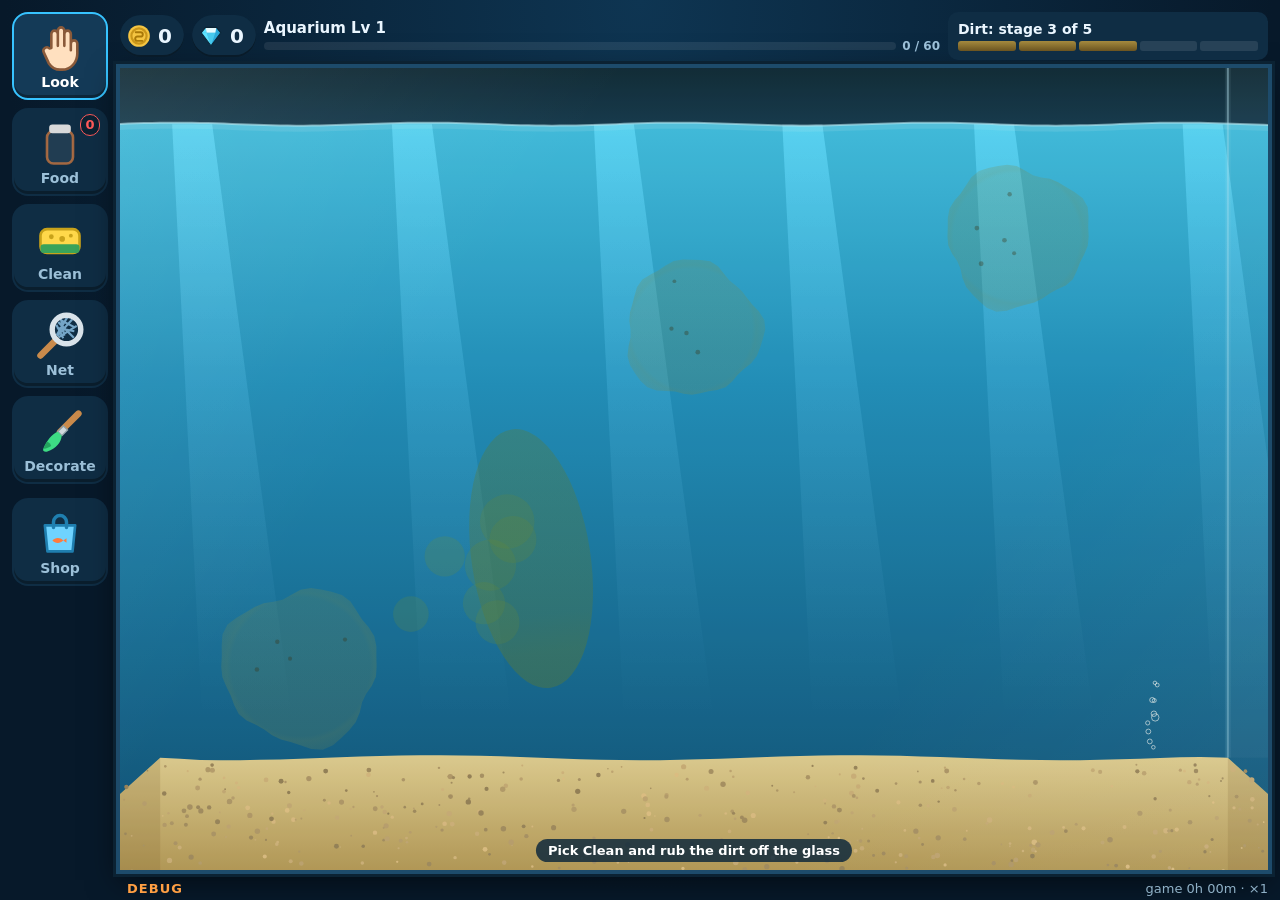
==== index.html @ bf3df087 "Job 2 (Maksims): fish info text: Hunger 'Hungry! · dies in 17h 59m' (no repeated 'Growth paused'; th" ====
<!doctype html>
<html lang="en">
<head>
  <meta charset="utf-8">
  <meta name="viewport" content="width=device-width, initial-scale=1, viewport-fit=cover, user-scalable=no">
  <meta name="theme-color" content="#07192a">
  <meta name="screen-orientation" content="landscape">
  <!-- home-screen app: relative paths so it works under the GitHub Pages subpath /Fish-Aquarium/. iOS reads these tags
       (and, from 11.3, the manifest, whose display wins over the meta tag) ONCE, when the icon is added: an icon added from a
       build without them keeps opening in Safari until it is deleted and added again. Manifest display is "standalone"
       (every iOS version understands it; fullscreen stays first in display_override for Android). Never navigate the
       page (reload / location / links): old iOS standalone apps bounce to Safari on navigation. -->
  <meta name="apple-mobile-web-app-capable" content="yes">
  <meta name="mobile-web-app-capable" content="yes">
  <meta name="apple-mobile-web-app-status-bar-style" content="black-translucent">
  <meta name="apple-mobile-web-app-title" content="Aquarium">
  <link rel="manifest" href="manifest.webmanifest">
  <link rel="icon" type="image/svg+xml" href="icons/aquarium-icon.svg">
  <link rel="icon" type="image/png" sizes="192x192" href="icons/icon-192.png">
  <link rel="apple-touch-icon" sizes="180x180" href="icons/icon-180.png">
  <title>Aquarium (prototype)</title>
  <link rel="stylesheet" href="style.css?v=202609290135">
</head>
<body>
  <svg width="0" height="0" style="position:absolute" aria-hidden="true">
    <defs>
      <symbol id="i-coin" viewBox="0 0 24 24"><circle cx="12" cy="12" r="10" fill="#f5c542"/><circle cx="12" cy="12" r="7" fill="none" stroke="#c9961a" stroke-width="2"/><path d="M9 8.5h4.5a2 2 0 0 1 0 4H10.5a2 2 0 0 0 0 4H15" fill="none" stroke="#a87808" stroke-width="1.8" stroke-linecap="round"/></symbol>
      <symbol id="i-gem" viewBox="0 0 24 24"><path d="M7 4h10l4 5-9 12L3 9z" fill="#2ba8d8"/><path d="M3 9h18L12 21z" fill="#2ba8d8"/><path d="M3 9l9 12L8 9z" fill="#5fe3ff"/><path d="M7 4l1 5H3z" fill="#5fe3ff"/><path d="M7 4h10l-1 5H8z" fill="#e6fbff"/><path d="M8 9h8l-4 12z" fill="#5fe3ff" opacity=".55"/><path d="M7 4h10l4 5-9 12L3 9z" fill="none" stroke="#0b2233" stroke-width="1" stroke-linejoin="round"/></symbol>
      <symbol id="i-food" viewBox="0 0 24 24"><rect x="6" y="6" width="12" height="15" rx="3" fill="#ff8a3d"/><rect x="7" y="3" width="10" height="4" rx="1.5" fill="#d9d9d9"/><circle cx="10" cy="12" r="1.3" fill="#fff4"/><circle cx="14" cy="15" r="1.3" fill="#fff4"/><circle cx="11" cy="17.5" r="1.1" fill="#fff4"/></symbol>
      <symbol id="i-food-empty" viewBox="0 0 24 24"><rect x="6" y="6" width="12" height="15" rx="3" fill="rgba(255,255,255,0.08)" stroke="#ff8a3d" stroke-opacity=".6" stroke-width="1.2"/><rect x="7" y="3" width="10" height="4" rx="1.5" fill="#d9d9d9"/></symbol>
      <symbol id="i-hand" viewBox="0 0 24 24"><path d="M8 12V5.5a1.5 1.5 0 0 1 3 0V11V4a1.5 1.5 0 0 1 3 0v7V5.5a1.5 1.5 0 0 1 3 0V13v-3a1.5 1.5 0 0 1 3 0v4.5c0 4-3 7.5-7 7.5h-1c-2.5 0-4-1.2-5.2-3L4.5 14a1.6 1.6 0 0 1 2.6-1.8z" fill="#ffe0bf" stroke="#8a5a3a" stroke-width="1.2" stroke-linejoin="round"/></symbol>
      <symbol id="i-sponge" viewBox="0 0 24 24"><rect x="3" y="7" width="18" height="11" rx="3" fill="#ffd84a" stroke="#c8a21a" stroke-width="1.2"/><rect x="3" y="14" width="18" height="4" rx="1.5" fill="#3aa35a"/><circle cx="8" cy="10.5" r="1.1" fill="#c8a21a"/><circle cx="13" cy="11.5" r="1.3" fill="#c8a21a"/><circle cx="17" cy="10" r="0.9" fill="#c8a21a"/></symbol>
      <symbol id="i-net" viewBox="0 0 24 24"><path d="M10.2 13.8L3 21" stroke="#c98a4b" stroke-width="3" stroke-linecap="round"/><g stroke="#9fd8ff" stroke-opacity=".7" stroke-width="1"><path d="M11.2 5.6L18.4 12.8M12.2 4.6l6.2 3.2M10.6 8.2l8 1.6M12.4 3.9l1.6 8M10.3 6.8l3.2 6.2M15.4 3.3l-4.9 8.3M17.6 4.4l-6.9 7.6M19.7 7.3l-8.4 5.3"/></g><circle cx="15" cy="9" r="6.6" fill="none" stroke="#d9e3ea" stroke-width="2.5"/></symbol>
      <symbol id="i-brush" viewBox="0 0 24 24"><path d="M20.5 3.5L12 12" stroke="#c98a4b" stroke-width="3" stroke-linecap="round"/><path d="M13.6 9.2l1.9 1.9-2.6 2.6-1.9-1.9z" fill="#cfd8dc" stroke="#8fa0a8" stroke-width=".6"/><path d="M11 11.9l1.8 1.8c-.3 3.2-2.6 5.8-6.6 7.3-1.2.4-2.4-.2-1.9-1.3 1.6-3.5 3.9-6.9 6.7-7.8z" fill="#3ddc84"/><path d="M4.3 19.7c.4-1.1 1-2.2 1.6-3.2 1 .2 1.8 1 2 2-1.1.7-2.3 1.3-3.6 1.2z" fill="#23a35f"/></symbol>
      <symbol id="i-shop" viewBox="0 0 24 24"><path d="M5 8h14l-1.2 12H6.2z" fill="#6fd3ff" stroke="#1f7fb0" stroke-width="1.2" stroke-linejoin="round"/><path d="M9 9V6.5a3 3 0 0 1 6 0V9" fill="none" stroke="#1f7fb0" stroke-width="1.6" stroke-linecap="round"/><path d="M8.5 15c1.2-1.4 3.5-1.6 5 0l1.5-1v2l-1.5-1c-1.5 1.6-3.8 1.4-5 0z" fill="#ff7a3d"/></symbol>
      <clipPath id="food-clip" clipPathUnits="userSpaceOnUse"><rect id="food-clip-rect" x="0" y="6" width="24" height="15"/></clipPath>
    </defs>
  </svg>

  <div id="app">
    <nav id="tools" aria-label="Tools">
      <button class="tool" data-tool="hand" aria-pressed="true"><svg><use href="#i-hand"/></svg><span>Look</span></button>
      <button class="tool" data-tool="food"><span class="ico">
          <svg id="food-icon" viewBox="0 0 24 24"><g id="food-partial"><use href="#i-food-empty"/><g clip-path="url(#food-clip)"><use href="#i-food"/></g></g><use id="food-empty" href="#i-food-empty" hidden/></svg>
          <b id="food-badge" class="badge">0</b></span><span>Food</span></button>
      <button class="tool" data-tool="sponge"><svg><use href="#i-sponge"/></svg><span>Clean</span></button>
      <button class="tool" data-tool="net"><svg><use href="#i-net"/></svg><span>Net</span></button>
      <button class="tool" data-tool="brush"><svg><use href="#i-brush"/></svg><span>Decorate</span></button>
      <button class="tool action" id="btn-shop"><svg><use href="#i-shop"/></svg><span>Shop</span></button>
    </nav>

    <header id="hud">
      <div class="res" id="res-gold" title="Gold"><svg><use href="#i-coin"/></svg><span id="gold">0</span></div>
      <div class="res" id="res-gem" title="Diamonds"><svg><use href="#i-gem"/></svg><span id="gems">0</span></div>
      <div id="tanklvl" title="Aquarium level: feeding, level-ups, selling and cleaning earn XP">
        <div id="tank-label">Aquarium Lv 1</div>
        <div class="xprow"><div class="bar"><div id="tank-xpbar"></div></div><span id="tank-xp">0 / 60</span></div>
      </div>
      <div id="dirt-win" title="Dirt">
        <div class="l1"><span id="dirt-label">Dirt: clean</span></div>
        <div id="dirt-bar" aria-label="Dirt stage"><i></i><i></i><i></i><i></i><i></i></div>
      </div>
    </header>

    <main id="tank-wrap">
      <canvas id="tank" aria-label="Aquarium tank"></canvas>
      <div id="toasts"></div>
      <div id="hint"></div>
      <button id="deco-done" class="btn primary" hidden>Done</button>

      <section id="panel" class="side" hidden>
        <button class="close" data-close="panel" aria-label="Close">&times;</button>
        <div class="panel-head">
          <canvas id="panel-portrait" width="200" height="120"></canvas>
          <div>
            <div class="p-name" id="p-name"></div>
            <div class="p-latin" id="p-latin"></div>
            <div class="p-chips"><span class="chip" id="p-rarity"></span><span class="chip" id="p-level"></span></div>
          </div>
        </div>
        <div class="p-row alive"><span class="k">Growth</span><span class="v" id="p-growth"></span></div>
        <div class="bar alive"><div id="p-growbar"></div></div>
        <div class="p-row alive"><span class="k">Hunger</span><span class="v" id="p-hunger"></span></div>
        <div class="p-row alive"><span class="k">Food</span><span class="v" id="p-meal"></span></div>
        <div class="meal alive" id="p-mealbar"></div>
        <div class="p-row"><span class="k">Value</span><span class="v worth" id="p-worth"><span id="p-worth-n"></span><svg class="coin" role="img" aria-label="gold"><use href="#i-coin"/></svg></span></div>
        <div class="p-row deadonly"><span class="k">Status</span><span class="v danger" id="p-dead">Dead</span></div>
        <p class="note deadonly">Use the Net to remove it.</p>
      </section>

      <section id="shop" hidden>
        <div class="shop-head">
          <h2>Shop</h2>
          <div class="tabs" role="tablist">
            <button class="tab" data-tab="fish" aria-selected="true">Fish</button>
            <button class="tab" data-tab="food" aria-selected="false">Food</button>
            <button class="tab" data-tab="decor" aria-selected="false">Decorations</button>
          </div>
          <button class="close" data-close="shop" aria-label="Close">&times;</button>
        </div>
        <div id="shop-scroll">
          <div id="shop-list" class="grid" data-tab="fish"></div>
          <div id="shop-food" class="grid" data-tab="food" hidden></div>
          <div id="shop-decor" class="grid" data-tab="decor" hidden></div>
          <p class="note" id="shop-note"></p>
        </div>
        <button id="shop-close" class="pill">Close</button>
      </section>

      <section id="deco-menu" hidden>
        <div class="dm-head"><span id="dm-title">Leaf</span><button class="close" id="dm-close" aria-label="Close">&times;</button></div>
        <div class="dm-row">
          <div class="dm-group"><div class="dm-cap">Move</div>
            <div class="dpad">
              <button class="rb" data-move="up" style="grid-area:1/2" aria-label="Move up"><svg viewBox="0 0 24 24"><path d="M6 15l6-6 6 6"/></svg></button>
              <button class="rb" data-move="left" style="grid-area:2/1" aria-label="Move left"><svg viewBox="0 0 24 24"><path d="M15 6l-6 6 6 6"/></svg></button>
              <button class="rb" data-move="right" style="grid-area:2/3" aria-label="Move right"><svg viewBox="0 0 24 24"><path d="M9 6l6 6-6 6"/></svg></button>
              <button class="rb" data-move="down" style="grid-area:3/2" aria-label="Move down"><svg viewBox="0 0 24 24"><path d="M6 9l6 6 6-6"/></svg></button>
            </div>
          </div>
          <div class="dm-group"><div class="dm-cap">Size</div>
            <div class="sizes">
              <button class="rb" data-size="taller" aria-label="Taller"><svg viewBox="0 0 24 24"><path d="M12 3v18M8 7l4-4 4 4M8 17l4 4 4-4"/></svg></button>
              <button class="rb" data-size="shorter" aria-label="Shorter"><svg viewBox="0 0 24 24"><path d="M12 2v7M12 15v7M8 5l4 4 4-4M8 19l4-4 4 4"/></svg></button>
              <button class="rb" data-size="wider" aria-label="Wider"><svg viewBox="0 0 24 24"><path d="M3 12h18M7 8l-4 4 4 4M17 8l4 4-4 4"/></svg></button>
              <button class="rb" data-size="narrower" aria-label="Narrower"><svg viewBox="0 0 24 24"><path d="M2 12h7M15 12h7M5 8l4 4-4 4M19 8l-4 4 4 4"/></svg></button>
            </div>
            <div class="dm-scale" id="dm-scale">H 1.0x  W 1.0x</div>
          </div>
        </div>
        <input type="range" id="dm-color" min="0" max="100" step="1" value="50" aria-label="Colour">
        <button class="btn danger" id="dm-sell">Sell · refund 0 gold</button>
      </section>

      <div id="tankover" class="modal" hidden>
        <div class="modal-box">
          <p><strong>Your tank is empty</strong></p>
          <p>No fish left and not enough gold for a baby. Start a fresh tank.</p>
          <p class="reset-line" id="newtank-reset"></p>
          <div class="modal-actions">
            <button class="btn primary" id="btn-newtank">Start new tank</button>
          </div>
        </div>
      </div>
      <div id="away" class="modal" hidden>
        <div class="modal-box">
          <p><strong>While you were away</strong> <span id="away-time"></span></p>
          <ul id="away-list"></ul>
          <div class="modal-actions"><button class="btn primary" id="away-ok">OK</button></div>
        </div>
      </div>
    <div id="dbg-pass" class="modal" hidden>
      <div class="modal-box confirm-box" role="dialog" aria-labelledby="dbg-pass-title">
        <p id="dbg-pass-title">Developer password</p>
        <input id="dbg-pass-input" type="password" inputmode="numeric" autocomplete="off" maxlength="12" placeholder="Password" />
        <p id="dbg-pass-err" class="dbg-pass-err" hidden>Wrong password</p>
        <div class="modal-actions">
          <button class="btn" id="dbg-pass-no">Cancel</button>
          <button class="btn primary" id="dbg-pass-yes">Unlock</button>
        </div>
      </div>
    </div>
      <div id="confirm" class="modal" hidden>
        <div class="modal-box confirm-box">
          <canvas id="confirm-portrait" width="240" height="120"></canvas>
          <p id="confirm-text"></p>
          <div class="modal-actions">
            <button class="btn" id="confirm-no">Cancel</button>
            <button class="btn danger" id="confirm-yes">Release</button>
          </div>
        </div>
      </div>
    </main>

    <footer id="debug">
      <button type="button" id="dbg-toggle" class="dbg-title" aria-pressed="false" title="Show or hide debug controls">DEBUG</button>
      <span id="dbg-panel">
        <span id="speed-btns"></span>
        <button id="dbg-gold" class="dbg">+100g</button>
        <button id="dbg-xp" class="dbg">+50 XP</button>
        <button id="dbg-reset" class="dbg warn">Reset save</button>
      </span>
      <span id="dbg-clock"></span>
    </footer>
  </div>

  <!-- AD v4 1: held upright, a rotate screen covers everything; the game clock keeps running underneath -->
  <div id="rotate" hidden>
    <svg id="rotate-icon" viewBox="0 0 100 100" aria-hidden="true">
      <g class="phone"><rect x="30" y="14" width="40" height="72" rx="6" fill="none" stroke="#eaf6ff" stroke-width="4"/><circle cx="50" cy="78" r="2.6" fill="#eaf6ff"/></g>
      <path class="arrow" d="M62 6 A 30 30 0 0 1 90 32" fill="none" stroke="#37c3ff" stroke-width="4" stroke-linecap="round"/>
      <path class="arrow" d="M69 1 L61 6 L67 13" fill="none" stroke="#37c3ff" stroke-width="4" stroke-linecap="round" stroke-linejoin="round"/>
    </svg>
    <div id="rotate-text">Turn your device sideways</div>
  </div>

  <script src="config.js?v=202609290135"></script>
  <script src="js/fishdata.js?v=202609290135"></script>
  <script src="js/fishart.js?v=202609290135"></script>
  <script src="decor/decor-v1-data.js?v=202609290135"></script>
  <script src="js/game.js?v=202609290135"></script>
  <script src="js/main.js?v=202609290135"></script>
</body>
</html>
---- style.css ----
[hidden] { display: none !important; }
:root {
  --bg: #07192a; --panel: #0f2d44; --panel2: #143a57; --ink: #eaf6ff; --muted: #9cc0d8;
  --gold: #f5c542; --accent: #37c3ff; --danger: #ff5a5a; --ok: #3ddc84;
  /* AD LANDSCAPE_LAYOUT_V4 1-3: compact = viewport height < 600 (844x390), large = height >= 600 (1180x820) */
  --pad: 8px; --col: 68px; --colgap: 8px; --topbar: 36px; --gap: 6px; --dbg: 20px;
  --btn-h: 54px; --btn-r: 12px; --btn-gap: 4px; --icon: 36px; --lbl: 11px;
  --pill-h: 32px; --pill-fs: 16px; --pill-ico: 20px;
  --dirt-w: 240px; --dirt-h: 36px; --dirt-fs: 11px; --dirt-bar: 8px;
  --side-w: 300px; --menu-w: 296px; --menu-h: 284px;
  /* decoration edit menu (AD LANDSCAPE_LAYOUT_V4 7, 2026-09-28 Maksims: size buttons were too close). CSS px, never scaled with the tank.
     --rb = drawn circle, --rb-hit = touch target, --size-gap = gap between Size targets, --dpad-gap = gap between Move targets,
     --group-gap = gap between the Move and Size groups */
  --rb: 38px; --rb-hit: 44px; --size-gap: 12px; --dpad-gap: 6px; --group-gap: 20px;
}
@media (min-height: 600px) {
  :root {
    --pad: 12px; --col: 96px; --colgap: 12px; --topbar: 48px; --gap: 8px; --dbg: 22px;
    --btn-h: 88px; --btn-r: 16px; --btn-gap: 8px; --icon: 52px; --lbl: 14px;
    --pill-h: 42px; --pill-fs: 20px; --pill-ico: 26px;
    --dirt-w: 320px; --dirt-h: 48px; --dirt-fs: 14px; --dirt-bar: 10px;
    --side-w: 380px; --menu-w: 392px; --menu-h: 368px;
    --rb: 48px; --rb-hit: 52px; --size-gap: 16px; --dpad-gap: 8px; --group-gap: 24px;
  }
}
* { box-sizing: border-box; }
html, body { margin: 0; height: 100%; overflow: hidden; background: radial-gradient(ellipse at top, #0e3552, var(--bg) 70%); color: var(--ink);
  font-family: "Nunito", "Baloo 2", system-ui, -apple-system, "Segoe UI", Roboto, sans-serif; overscroll-behavior: none; }
button { font: inherit; color: inherit; }

/* ---- screen frame: tool column left (full height), top bar, tank, debug row under the tank; nothing scrolls */
/* Fluid (Maksims 2026-09-27 20:10): #app is exactly the visible viewport height (100dvh, 100vh fallback, then the JS
   --app-h = visualViewport / innerHeight, updated on resize / orientationchange / visualViewport resize). The debug row is
   anchored to the very bottom: bottom padding max(4px, safe-area inset) only, and the tank row (1fr) takes all the rest. */
#app { position: fixed; left: 0; top: 0; right: 0; height: 100vh; height: 100dvh; height: var(--app-h, 100dvh); display: grid; user-select: none; -webkit-user-select: none;
  padding: calc(var(--pad) + env(safe-area-inset-top, 0px)) calc(var(--pad) + env(safe-area-inset-right, 0px)) env(safe-area-inset-bottom, 0px) calc(var(--pad) + env(safe-area-inset-left, 0px)); /* Job F: debug row on the bottom edge */
  grid-template-columns: var(--col) minmax(0, 1fr); grid-template-rows: var(--topbar) minmax(0, 1fr) var(--dbg);
  column-gap: var(--colgap); row-gap: var(--gap); }
body.nodebug #app { grid-template-rows: var(--topbar) minmax(0, 1fr) 0; }
#tools { grid-column: 1; grid-row: 1 / 4; }
#hud { grid-column: 2; grid-row: 1; }
#tank-wrap { grid-column: 2; grid-row: 2; }
#debug { grid-column: 2; grid-row: 3; }

/* ---- tool column */
#tools { display: flex; flex-direction: column; gap: var(--btn-gap); min-height: 0; }
.tool { flex: 0 1 var(--btn-h); height: var(--btn-h); min-height: 40px; /* shrinks only on very short viewports */ width: 100%; background: var(--panel); border: 2px solid transparent; border-radius: var(--btn-r); padding: 0;
  display: flex; flex-direction: column; align-items: center; justify-content: center; gap: 1px; cursor: pointer; font-size: var(--lbl); font-weight: 800;
  color: var(--muted); box-shadow: inset 0 -3px 0 #0005; touch-action: manipulation; line-height: 1.1; }
.tool > svg, .tool .ico { width: var(--icon); height: var(--icon); flex: none; }
.tool .ico { position: relative; display: block; }
.tool .ico svg { width: 100%; height: 100%; display: block; }
.tool[aria-pressed="true"] { border-color: var(--accent); color: #fff; background: var(--panel2); }
.tool:active { transform: translateY(1px); }
#btn-shop { margin-top: 6px; }
#btn-shop[aria-pressed="true"] { border-color: var(--accent); color: #fff; background: var(--panel2); }
/* food count badge: top-right of the icon, overlapping it by 6px */
.badge { position: absolute; top: -4px; right: -14px; height: 18px; min-width: 20px; padding: 0 4px; border-radius: 999px;
  background: #0b2233; border: 1.5px solid #ff8a3d; color: #fff; font: 900 11px/15px "Nunito", system-ui, sans-serif; text-align: center;
  font-variant-numeric: tabular-nums; font-style: normal; white-space: nowrap; } /* right edge fixed: a min-width badge overlaps the icon by 6px, wider numbers grow over the icon */
.badge.zero { border-color: var(--danger); color: var(--danger); }
@media (min-height: 600px) { .badge { height: 22px; font-size: 13px; line-height: 19px; } }

/* ---- top bar */
#hud { position: relative; z-index: 20; display: flex; align-items: center; gap: 8px; min-width: 0; }
.res { flex: none; display: flex; align-items: center; gap: 6px; height: var(--pill-h); background: var(--panel); border-radius: 999px; padding: 0 12px 0 6px;
  font-weight: 800; font-size: var(--pill-fs); font-variant-numeric: tabular-nums; box-shadow: inset 0 -2px 0 #0006; transition: transform .15s; }
.res svg { width: var(--pill-ico); height: var(--pill-ico); }
.res.bump { transform: scale(1.15); }
#tanklvl { flex: 1 1 auto; min-width: 160px; display: flex; flex-direction: column; justify-content: center; gap: 2px; }
#tank-label { font-size: 12px; font-weight: 800; white-space: nowrap; }
.xprow { display: flex; align-items: center; gap: 6px; }
.xprow .bar { flex: 1; height: 6px; margin: 0; }
#tank-xpbar { height: 100%; width: 0; background: var(--accent); transition: width .3s; }
#tank-xp { font-size: 10px; font-weight: 700; color: var(--muted); white-space: nowrap; font-variant-numeric: tabular-nums; }
@media (min-height: 600px) { #tank-label { font-size: 15px; } .xprow .bar { height: 8px; } #tank-xp { font-size: 12px; } }
#dirt-win { flex: none; margin-left: auto; width: var(--dirt-w); height: var(--dirt-h); background: var(--panel); border-radius: 10px; padding: 3px 10px 0;
  display: flex; flex-direction: column; justify-content: center; gap: 3px; box-shadow: inset 0 0 0 2px transparent; }
#dirt-win .l1 { display: flex; justify-content: space-between; gap: 6px; font-size: var(--dirt-fs); font-weight: 800; white-space: nowrap; line-height: 1.15; }
#dirt-bar { display: grid; grid-template-columns: repeat(5, 1fr); gap: 3px; margin-bottom: 3px; }
#dirt-bar i { height: var(--dirt-bar); border-radius: 3px; background: #ffffff1a; transition: background .3s; }
#dirt-bar i.on { background: linear-gradient(#b9a95a, #7a6d2e); }
#dirt-bar[data-stage="3"] i.on, #dirt-bar[data-stage="4"] i.on { background: linear-gradient(#a58a3e, #6b5420); }
#dirt-bar[data-stage="5"] i.on { background: linear-gradient(#8a6a3a, #4d3515); }
/* blocked feed (AD v4 6): --panel to #c43c3c and back twice (0.25 s each way), 2px #ff8a8a border during the flash, no shake */
#dirt-win.flash { animation: dirtFlash 1s linear; }
@keyframes dirtFlash {
  0% { background: var(--panel); box-shadow: inset 0 0 0 2px #ff8a8a; } 25% { background: #c43c3c; } 50% { background: var(--panel); }
  75% { background: #c43c3c; } 99.9% { background: var(--panel); box-shadow: inset 0 0 0 2px #ff8a8a; } 100% { box-shadow: inset 0 0 0 2px transparent; } }

/* ---- tank */
#tank-wrap { position: relative; min-height: 0; border-radius: 0; overflow: hidden; box-shadow: 0 0 0 3px #1d4b6b, 0 0 0 5px #0b2233, 0 8px 24px #0009; }
@media (min-height: 600px) { #tank-wrap { border-radius: 0; box-shadow: 0 0 0 4px #1d4b6b, 0 0 0 7px #0b2233, 0 10px 30px #0009; } }
#tank { position: absolute; inset: 0; border-radius: 0; /* square tank corners (Maksims 19:57) */ width: 100%; height: 100%; display: block; touch-action: none; }
#tank-wrap[data-tool="food"] #tank { cursor: crosshair; }
#tank-wrap[data-tool="sponge"] #tank, #tank-wrap[data-tool="net"] #tank { cursor: none; } /* the net is drawn at the pointer */
/* toasts start just under the dead-fish band (top set in px by main.js from the water surface) */
#toasts { position: absolute; top: 20%; left: 50%; transform: translateX(-50%); display: flex; flex-direction: column; align-items: center; gap: 6px; pointer-events: none; z-index: 12; width: 70%; }
.toast { background: #06182acc; border: 1px solid #ffffff22; padding: 6px 14px; border-radius: 999px; font-weight: 700; font-size: 14px; backdrop-filter: blur(4px); animation: tin .25s ease-out; text-align: center; }
.toast.bad { background: #5a1420dd; border-color: #ff8a8a55; }
.toast.good { background: #0f4a2bdd; border-color: #6fffb055; }
.toast.out { opacity: 0; transition: opacity .4s; }
.toast.merge { animation: tmerge .25s ease-out; }
@keyframes tmerge { 0% { transform: scale(1); } 45% { transform: scale(1.08); } 100% { transform: scale(1); } }
@keyframes tin { from { transform: translateY(-8px); opacity: 0; } }
#hint { position: absolute; bottom: 8px; left: 50%; transform: translateX(-50%); max-width: 70%; width: max-content; padding: 4px 12px; border-radius: 999px; background: #06223acc; text-align: center; font-size: 13px; font-weight: 600; color: #fff; pointer-events: none; z-index: 4; }
#hint:empty { display: none; }

/* ---- fish info: side panel on the right of the tank */
.side { position: absolute; top: 8px; right: 8px; bottom: 8px; width: var(--side-w); background: linear-gradient(var(--panel2), var(--panel)); border: 1px solid #ffffff1f;
  border-radius: 14px; padding: 12px 14px; z-index: 10; box-shadow: 0 10px 30px #000a; overflow-y: auto; animation: sidein .2s ease-out; }
@keyframes sidein { from { transform: translateX(20px); opacity: 0; } }
.close { position: absolute; top: 4px; right: 6px; background: none; border: 0; font-size: 26px; line-height: 1; color: var(--muted); cursor: pointer; padding: 4px 8px; }
.panel-head { display: flex; gap: 10px; align-items: center; margin-bottom: 6px; padding-right: 20px; }
#panel-portrait { width: 100px; height: 60px; background: radial-gradient(#1f5f86, #0e3552); border-radius: 10px; flex: none; }
.p-name { font-size: 18px; font-weight: 900; }
.p-latin { font-size: 11px; color: var(--muted); font-style: italic; }
.p-chips { margin-top: 4px; display: flex; gap: 6px; flex-wrap: wrap; }
.chip { font-size: 11px; font-weight: 800; background: #ffffff18; border-radius: 999px; padding: 2px 8px; }
.p-row { display: flex; justify-content: space-between; gap: 8px; padding: 4px 0; font-size: 13px; border-bottom: 1px dashed #ffffff14; }
.p-row .k { color: var(--muted); flex: none; }
.p-row .v { font-weight: 800; text-align: right; }
/* fish info Value: 'Worth 30' + the HUD gold coin (same #i-coin symbol), centred on the text line */
.p-row .v.worth { display: inline-flex; align-items: center; gap: 4px; }
.p-row .v.worth .coin { width: 1.15em; height: 1.15em; flex: none; }
#panel .deadonly { display: none; }
#panel.dead .deadonly { display: flex; }
#panel.dead p.deadonly { display: block; }
#panel.dead .alive { display: none; }
.meal { display: flex; gap: 3px; margin: 4px 0 6px; }
.meal i { flex: 1; height: 10px; border-radius: 3px; background: rgba(255,255,255,.2); }
.meal i.on { background: var(--ok); }
.meal:empty { display: none; }
@media (min-height: 600px) { .p-row { font-size: 15px; } .p-name { font-size: 22px; } #panel-portrait { width: 140px; height: 84px; } }
.v.danger, .danger { color: var(--danger); }
.v.ok { color: var(--ok); }
.v.warn { color: #ffb347; }
.bar { height: 8px; background: #ffffff14; border-radius: 99px; overflow: hidden; margin: 2px 0 4px; }
#p-growbar { height: 100%; width: 0; background: linear-gradient(90deg, #37c3ff, #3ddc84); transition: width .2s; }
#p-growbar.paused { background: repeating-linear-gradient(45deg, #ff8a5a, #ff8a5a 6px, #c9503a 6px, #c9503a 12px); }

/* ---- buttons */
.btn { background: linear-gradient(#3fb6ff, #1e86d0); border: 0; border-radius: 12px; padding: 8px 14px; font-weight: 800; cursor: pointer; box-shadow: inset 0 -3px 0 #0004; }
.btn:disabled { background: #3a4d5c; color: #9fb3c2; cursor: not-allowed; box-shadow: none; }
.btn.primary { background: linear-gradient(#3fb6ff, #1e86d0); color: #fff; }
.btn.danger { background: linear-gradient(#ff7b6b, #d94a3a); color: #fff; }
.btn.sell { background: linear-gradient(#ffd45a, #e0a520); color: #3a2600; }

/* ---- shop: centred panel over the tank */
#shop { position: absolute; top: 8px; bottom: 8px; left: 50%; transform: translateX(-50%); width: min(680px, calc(100% - 32px)); z-index: 11;
  background: linear-gradient(var(--panel2), var(--panel)); border: 1px solid #ffffff1f; border-radius: 16px; box-shadow: 0 10px 30px #000a;
  display: flex; flex-direction: column; overflow: hidden; animation: shopin .2s ease-out; }
@keyframes shopin { from { opacity: 0; } }
.shop-head { position: relative; display: flex; align-items: center; gap: 10px; padding: 8px 44px 6px 14px; flex: none; }
.shop-head h2 { margin: 0; font-size: 18px; }
.shop-head .close { top: 50%; transform: translateY(-50%); }
.tabs { display: flex; gap: 4px; }
.tab { background: #ffffff10; border: 1px solid #ffffff1a; border-radius: 999px; padding: 3px 12px; font-size: 13px; font-weight: 800; color: var(--muted); cursor: pointer; }
.tab[aria-selected="true"] { background: var(--accent); color: #06243a; border-color: var(--accent); }
#shop-scroll { flex: 1; min-height: 0; overflow-y: auto; padding: 2px 12px 52px; }
.grid { display: grid; grid-template-columns: repeat(4, minmax(0, 1fr)); gap: 8px; }
@media (min-height: 600px) { .grid { grid-template-columns: repeat(5, minmax(0, 1fr)); } #shop-food.grid { grid-template-columns: repeat(3, minmax(0, 1fr)); } #shop-decor.grid { grid-template-columns: repeat(4, minmax(0, 1fr)); } #shop-scroll { padding-bottom: 60px; } .shop-head h2 { font-size: 22px; } .tab { font-size: 15px; padding: 5px 16px; } }
.card { background: #ffffff0d; border: 1px solid #ffffff14; border-radius: 12px; padding: 6px; display: flex; flex-direction: column; gap: 3px; min-width: 0; }
.card canvas { width: 100%; aspect-ratio: 5 / 2; height: auto; background: radial-gradient(#1f5f86, #0e3552); border-radius: 8px; }
/* decoration portraits (Art Director): 2:1 so wide art (Sunken Ship) fills the card width and tall art still fits (contain, main.js drawDecorThumb) */
#shop-decor .card canvas { aspect-ratio: 2 / 1; }
.card .n { font-weight: 900; font-size: 13px; }
.card { position: relative; }
/* rarity tag (AD LANDSCAPE_LAYOUT_V4 7, 2026-09-28): Uncommon / Rare only, never Common (no tag, no frame, no text anywhere).
   Small pill, no border: 9px/800 uppercase, 14px tall, padding 0 5px, radius 7px (Large 10px / 16px / 0 6px). Colours NEW_FISH_V6 2.
   On shop cards it overlays the card's top-left corner, 4px in. One set of variables for the Art Director. */
:root { --tag-fs: 9px; --tag-h: 14px; --tag-px: 5px; --tag-r: 7px; --tag-inset: 4px; }
@media (min-height: 600px) { :root { --tag-fs: 10px; --tag-h: 16px; --tag-px: 6px; --tag-r: 8px; } }
.rar { display: inline-flex; align-items: center; box-sizing: border-box; height: var(--tag-h); padding: 0 var(--tag-px); border: 0; border-radius: var(--tag-r);
  font-size: var(--tag-fs); line-height: 1; font-weight: 800; letter-spacing: .04em; text-transform: uppercase; white-space: nowrap; vertical-align: middle; }
.card .rar { position: absolute; top: var(--tag-inset); left: var(--tag-inset); z-index: 1; }
.rar-uncommon { background: #1f7a45; color: #e6fff0; }
.rar-rare { background: #6a34a3; color: #f5ecff; }
.card.rare { border: 2px solid #b884ff; } /* V6 4: rare shop cards */
.card .l { font-size: 10px; color: var(--muted); font-style: italic; margin-top: -3px; white-space: nowrap; overflow: hidden; text-overflow: ellipsis; }
.card .s { font-size: 10px; color: var(--muted); }
.card .btn { margin-top: auto; padding: 5px 6px; display: flex; align-items: center; justify-content: center; gap: 4px; font-size: 12px; }
.card .btn svg { width: 14px; height: 14px; flex: none; }
.card .btn.poor .price { color: #ff8a8a; }
.card.locked { opacity: .55; filter: grayscale(.8); }
.card.locked .btn:disabled { background: #2d3b47; color: #c9d6e0; }
/* v6.7: food packs use 3 wider columns on Large so '500 food · 125 gold' and 'Unlocks at Aquarium Lv 9' stay on one line */
.card.locked .btn .lbl { font-size: 10px; line-height: 1.15; white-space: nowrap; overflow: hidden; text-overflow: ellipsis; max-width: 100%; }
@media (min-height: 600px) { .card .n { font-size: 15px; } .card .s { font-size: 12px; } .card .btn { font-size: 14px; padding: 7px 8px; } }
.note { font-size: 11px; color: var(--muted); margin: 8px 0 0; }
/* close pill fixed at the bottom middle of the shop, 8px up */
.pill { position: absolute; left: 50%; bottom: 8px; transform: translateX(-50%); width: 120px; height: 36px; border-radius: 999px; background: #0b2233;
  border: 1px solid rgba(255,255,255,.2); box-shadow: 0 4px 12px rgba(0,0,0,.4); font-size: 14px; font-weight: 800; color: var(--ink); cursor: pointer; z-index: 2; }
@media (min-height: 600px) { .pill { width: 160px; height: 44px; } }

/* ---- modals / confirms */
.modal { position: absolute; inset: 0; background: #0009; display: flex; align-items: center; justify-content: center; z-index: 30; }
.modal-box { background: var(--panel2); border-radius: 16px; padding: 14px 16px; width: min(320px, 88%); max-height: calc(100% - 16px); overflow-y: auto; box-shadow: 0 10px 40px #000; }
@media (min-height: 600px) { .modal-box { width: min(400px, 88%); } }
.modal-box p { margin: 0 0 12px; font-weight: 700; }
.modal-box p.reset-line { font-size: 13px; font-weight: 600; color: #ffd6a0; }
.modal-actions { display: flex; gap: 8px; justify-content: flex-end; }
.confirm-box .modal-actions { justify-content: space-between; }
.confirm-box .modal-actions .btn { flex: 1; }
#confirm-portrait { display: block; width: 120px; height: 60px; margin: 0 auto 10px; background: radial-gradient(#1f5f86, #0e3552); border-radius: 10px; }
#confirm-text { text-align: center; }
#away-list { margin: -4px 0 12px; padding-left: 18px; font-size: 14px; line-height: 1.5; }

/* ---- decoration edit mode */
#deco-done { position: absolute; top: 8px; right: 8px; width: 72px; height: 32px; padding: 0; z-index: 9; background: var(--accent); color: #06243a; border-radius: 10px; }
#deco-done.left { right: auto; left: 8px; }
@media (min-height: 600px) { #deco-done { width: 96px; height: 40px; font-size: 17px; } }
/* the menu always fits inside the tank: on a very short tank it keeps its full-size buttons and scrolls instead of shrinking */
#deco-menu { position: absolute; top: 8px; width: var(--menu-w); height: var(--menu-h); max-width: calc(100% - 16px); max-height: calc(100% - 16px); overflow: hidden auto;
  z-index: 9; background: rgba(20,58,87,.95); border-radius: 14px; padding: 12px; box-shadow: 0 8px 24px #0009; display: flex; flex-direction: column; gap: 8px; }
#deco-menu > * { flex: none; }
#deco-menu.dock-left { left: 8px; } #deco-menu.dock-right { right: 8px; }
.dm-head { position: relative; font-size: 14px; font-weight: 900; line-height: 18px; padding-right: 36px; }
/* close x: a full touch target in the menu's top-right corner (inside the 12px padding + header, clear of the Size group) */
.dm-head .close { top: -12px; right: -12px; width: 44px; height: 44px; padding: 0; font-size: 22px; display: flex; align-items: center; justify-content: center; }
.dm-row { display: flex; justify-content: center; align-items: flex-start; gap: var(--group-gap); }
.dm-group { display: flex; flex-direction: column; align-items: center; gap: 2px; }
.dm-cap { font-size: 10px; font-weight: 800; color: var(--muted); text-transform: uppercase; letter-spacing: .06em; line-height: 12px; }
.dpad { display: grid; grid-template-columns: repeat(3, var(--rb-hit)); grid-template-rows: repeat(3, var(--rb-hit)); gap: var(--dpad-gap); }
.sizes { display: grid; grid-template-columns: repeat(2, var(--rb-hit)); grid-template-rows: repeat(2, var(--rb-hit)); gap: var(--size-gap); }
/* every round button: the element IS the touch target (--rb-hit square); the drawn circle (--rb) sits centred inside it */
.rb { position: relative; width: var(--rb-hit); height: var(--rb-hit); border-radius: 0; background: none; border: 0; padding: 0; margin: 0; cursor: pointer;
  display: flex; align-items: center; justify-content: center; touch-action: none; -webkit-tap-highlight-color: transparent; }
.rb::before { content: ''; position: absolute; left: 50%; top: 50%; width: var(--rb); height: var(--rb); transform: translate(-50%, -50%); box-sizing: border-box;
  border-radius: 50%; background: var(--panel); border: 1.5px solid rgba(255,255,255,.25); pointer-events: none; }
.rb svg { position: relative; width: calc(var(--rb) * 0.6); height: calc(var(--rb) * 0.6); fill: none; stroke: var(--ink); stroke-width: 2.5; stroke-linecap: round; stroke-linejoin: round; pointer-events: none; }
.rb:active::before, .rb.pressed::before { background: var(--accent); }
.rb.capped { opacity: .4; pointer-events: none; }
.dm-scale { font-size: 10px; color: var(--muted); white-space: pre; font-variant-numeric: tabular-nums; margin-top: 2px; }
#dm-color { -webkit-appearance: none; appearance: none; width: 100%; height: 22px; margin: 0; background: transparent; cursor: pointer; }
#dm-color::-webkit-slider-runnable-track { height: 12px; border-radius: 6px; background: var(--track, #888); }
#dm-color::-moz-range-track { height: 12px; border-radius: 6px; background: var(--track, #888); }
#dm-color::-webkit-slider-thumb { -webkit-appearance: none; width: 22px; height: 22px; margin-top: -5px; border-radius: 50%; background: var(--thumb, #fff); border: 2px solid #fff; box-shadow: 0 1px 4px #0008; }
#dm-color::-moz-range-thumb { width: 18px; height: 18px; border-radius: 50%; background: var(--thumb, #fff); border: 2px solid #fff; }
#dm-sell { width: 100%; height: 32px; padding: 0; margin-top: auto; }
@media (min-height: 600px) {
  .dm-head { font-size: 17px; line-height: 22px; } #dm-color { height: 28px; }
  #dm-color::-webkit-slider-runnable-track { height: 16px; border-radius: 8px; }
  #dm-color::-webkit-slider-thumb { width: 28px; height: 28px; margin-top: -6px; }
  #dm-sell { height: 40px; font-size: 16px; } .dm-cap, .dm-scale { font-size: 12px; }
}

/* ---- debug row: under the tank only, one line, clock right-aligned.
 * DEBUG is a toggle: the speed / +100g / +50 XP / Reset buttons stay hidden until unlocked with the developer password. */
#debug { position: relative; display: flex; align-items: flex-end; gap: 4px; font-size: 11px; color: #8fb0c6; white-space: nowrap; overflow: hidden; min-width: 0; }
/* Job F: if the open options do not fit the bottom strip (narrow screens) they open upward over the tank, wrapped, never clipped */
#debug.up { overflow: visible; }
#debug.up #dbg-panel { position: absolute; left: 0; bottom: calc(100% + 4px); max-width: 100%; box-sizing: border-box; flex-wrap: wrap; row-gap: 4px; padding: 4px; border-radius: 8px; background: #081d2ce8; box-shadow: 0 2px 10px #0008; z-index: 40; }
#dbg-toggle.dbg-title { font-weight: 900; letter-spacing: .08em; color: #ff9f43; background: transparent; border: 1px solid transparent; border-radius: 6px; padding: 2px 6px; cursor: pointer; font-size: inherit; line-height: 1.2; font-family: inherit; }
#dbg-toggle.dbg-title:hover, #dbg-toggle.dbg-title[aria-pressed="true"] { border-color: #ff9f4355; background: #ff9f4318; }
#dbg-panel { display: none; align-items: center; gap: inherit; }
#debug.open #dbg-panel { display: flex; }
#speed-btns { display: flex; gap: 4px; }
.dbg { background: #0f2d44; border: 1px solid #ffffff22; border-radius: 6px; padding: 2px 5px; white-space: nowrap; cursor: pointer; font-size: inherit; font-weight: 800; color: #cfe6f5; line-height: 1.2; }
.dbg.on { background: #ff9f43; color: #2a1600; border-color: #ff9f43; }
.dbg.warn { color: #ff9a9a; }
#dbg-clock { margin-left: auto; text-align: right; font-variant-numeric: tabular-nums; line-height: 1.2; padding-bottom: 3px; }
#dbg-pass .modal-box { width: min(280px, 88%); }
#dbg-pass-input { display: block; width: 100%; box-sizing: border-box; margin: 0 0 10px; padding: 10px 12px; border-radius: 10px; border: 1.5px solid #ffffff33; background: var(--panel); color: var(--ink); font: inherit; font-weight: 700; letter-spacing: .12em; }
#dbg-pass-input:focus { outline: none; border-color: var(--accent); }
.dbg-pass-err { color: #ff9a9a; font-size: 13px; font-weight: 700; text-align: center; margin: -4px 0 10px !important; }
@media (min-height: 600px) { #debug { font-size: 13px; gap: 6px; } #dbg-pass .modal-box { width: min(340px, 88%); } }
body.nodebug #debug, body.nodebug #dbg-pass { display: none; }

/* ---- rotate screen (innerHeight > innerWidth): covers everything; input and drawing pause */
#rotate { position: fixed; inset: 0; z-index: 100; background: var(--bg); display: flex; flex-direction: column; align-items: center; justify-content: center; gap: 16px; touch-action: none; }
#rotate-icon { width: 120px; height: 120px; overflow: visible; }
#rotate.large #rotate-icon { width: 160px; height: 160px; }
#rotate-icon .phone { transform-origin: 50px 50px; animation: phoneTurn 1.8s infinite; }
@keyframes phoneTurn { 0% { transform: rotate(0deg); animation-timing-function: ease-in-out; } 55.5% { transform: rotate(-90deg); } 99.99% { transform: rotate(-90deg); } 100% { transform: rotate(0deg); } }
#rotate-text { font-size: 18px; font-weight: 800; color: var(--ink); text-align: center; padding: 0 16px; }
body.portrait #app { display: none; } /* upright: only the rotate screen exists (not just covered) */
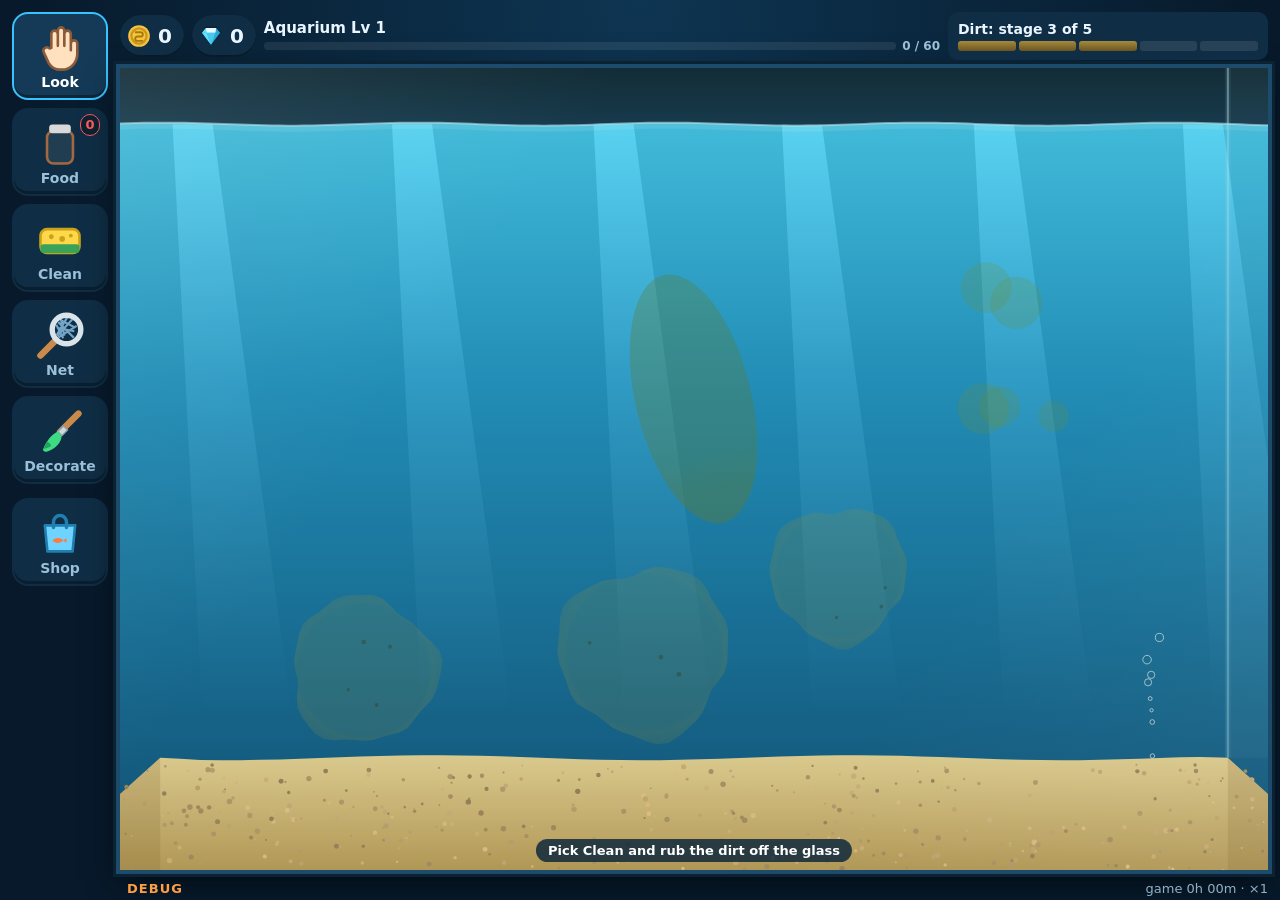
==== commit 58bc489e: "Job 3 (Maksims): shop fixes: no Uncommon tag on shop cards (Common already none; Rare and above keep" ====
--- a/index.html
+++ b/index.html
@@ -19,7 +19,7 @@
   <link rel="icon" type="image/png" sizes="192x192" href="icons/icon-192.png">
   <link rel="apple-touch-icon" sizes="180x180" href="icons/icon-180.png">
   <title>Aquarium (prototype)</title>
-  <link rel="stylesheet" href="style.css?v=202609290135">
+  <link rel="stylesheet" href="style.css?v=202609290150">
 </head>
 <body>
   <svg width="0" height="0" style="position:absolute" aria-hidden="true">
@@ -194,11 +194,11 @@
     <div id="rotate-text">Turn your device sideways</div>
   </div>
 
-  <script src="config.js?v=202609290135"></script>
-  <script src="js/fishdata.js?v=202609290135"></script>
-  <script src="js/fishart.js?v=202609290135"></script>
-  <script src="decor/decor-v1-data.js?v=202609290135"></script>
-  <script src="js/game.js?v=202609290135"></script>
-  <script src="js/main.js?v=202609290135"></script>
+  <script src="config.js?v=202609290150"></script>
+  <script src="js/fishdata.js?v=202609290150"></script>
+  <script src="js/fishart.js?v=202609290150"></script>
+  <script src="decor/decor-v1-data.js?v=202609290150"></script>
+  <script src="js/game.js?v=202609290150"></script>
+  <script src="js/main.js?v=202609290150"></script>
 </body>
 </html>
--- a/style.css
+++ b/style.css
@@ -158,8 +158,9 @@
 .tab { background: #ffffff10; border: 1px solid #ffffff1a; border-radius: 999px; padding: 3px 12px; font-size: 13px; font-weight: 800; color: var(--muted); cursor: pointer; }
 .tab[aria-selected="true"] { background: var(--accent); color: #06243a; border-color: var(--accent); }
 #shop-scroll { flex: 1; min-height: 0; overflow-y: auto; padding: 2px 12px 52px; }
+/* Maksims 2026-09-29: every shop tab (Fish, Food, Decorations) 4 cards per row on phone and tablet (fish 5 -> 4 and food 3 -> 4 on Large) */
 .grid { display: grid; grid-template-columns: repeat(4, minmax(0, 1fr)); gap: 8px; }
-@media (min-height: 600px) { .grid { grid-template-columns: repeat(5, minmax(0, 1fr)); } #shop-food.grid { grid-template-columns: repeat(3, minmax(0, 1fr)); } #shop-decor.grid { grid-template-columns: repeat(4, minmax(0, 1fr)); } #shop-scroll { padding-bottom: 60px; } .shop-head h2 { font-size: 22px; } .tab { font-size: 15px; padding: 5px 16px; } }
+@media (min-height: 600px) { #shop-scroll { padding-bottom: 60px; } .shop-head h2 { font-size: 22px; } .tab { font-size: 15px; padding: 5px 16px; } }
 .card { background: #ffffff0d; border: 1px solid #ffffff14; border-radius: 12px; padding: 6px; display: flex; flex-direction: column; gap: 3px; min-width: 0; }
 .card canvas { width: 100%; aspect-ratio: 5 / 2; height: auto; background: radial-gradient(#1f5f86, #0e3552); border-radius: 8px; }
 /* decoration portraits (Art Director): 2:1 so wide art (Sunken Ship) fills the card width and tall art still fits (contain, main.js drawDecorThumb) */
@@ -167,10 +168,11 @@
 .card .n { font-weight: 900; font-size: 13px; }
 .card { position: relative; }
 /* rarity tag (AD LANDSCAPE_LAYOUT_V4 7, 2026-09-28): Uncommon / Rare only, never Common (no tag, no frame, no text anywhere).
-   Small pill, no border: 9px/800 uppercase, 14px tall, padding 0 5px, radius 7px (Large 10px / 16px / 0 6px). Colours NEW_FISH_V6 2.
+   Small pill, no border: 8px/800 uppercase, 12px tall, padding 0 4px, radius 6px (Large 9px / 14px / 0 5px; Maksims 2026-09-29, was 9/14 and 10/16).
+   Shop cards tag Rare and above only (Maksims 2026-09-29: no Uncommon tag in the shop). Colours NEW_FISH_V6 2.
    On shop cards it overlays the card's top-left corner, 4px in. One set of variables for the Art Director. */
-:root { --tag-fs: 9px; --tag-h: 14px; --tag-px: 5px; --tag-r: 7px; --tag-inset: 4px; }
-@media (min-height: 600px) { :root { --tag-fs: 10px; --tag-h: 16px; --tag-px: 6px; --tag-r: 8px; } }
+:root { --tag-fs: 8px; --tag-h: 12px; --tag-px: 4px; --tag-r: 6px; --tag-inset: 4px; }
+@media (min-height: 600px) { :root { --tag-fs: 9px; --tag-h: 14px; --tag-px: 5px; --tag-r: 7px; } }
 .rar { display: inline-flex; align-items: center; box-sizing: border-box; height: var(--tag-h); padding: 0 var(--tag-px); border: 0; border-radius: var(--tag-r);
   font-size: var(--tag-fs); line-height: 1; font-weight: 800; letter-spacing: .04em; text-transform: uppercase; white-space: nowrap; vertical-align: middle; }
 .card .rar { position: absolute; top: var(--tag-inset); left: var(--tag-inset); z-index: 1; }
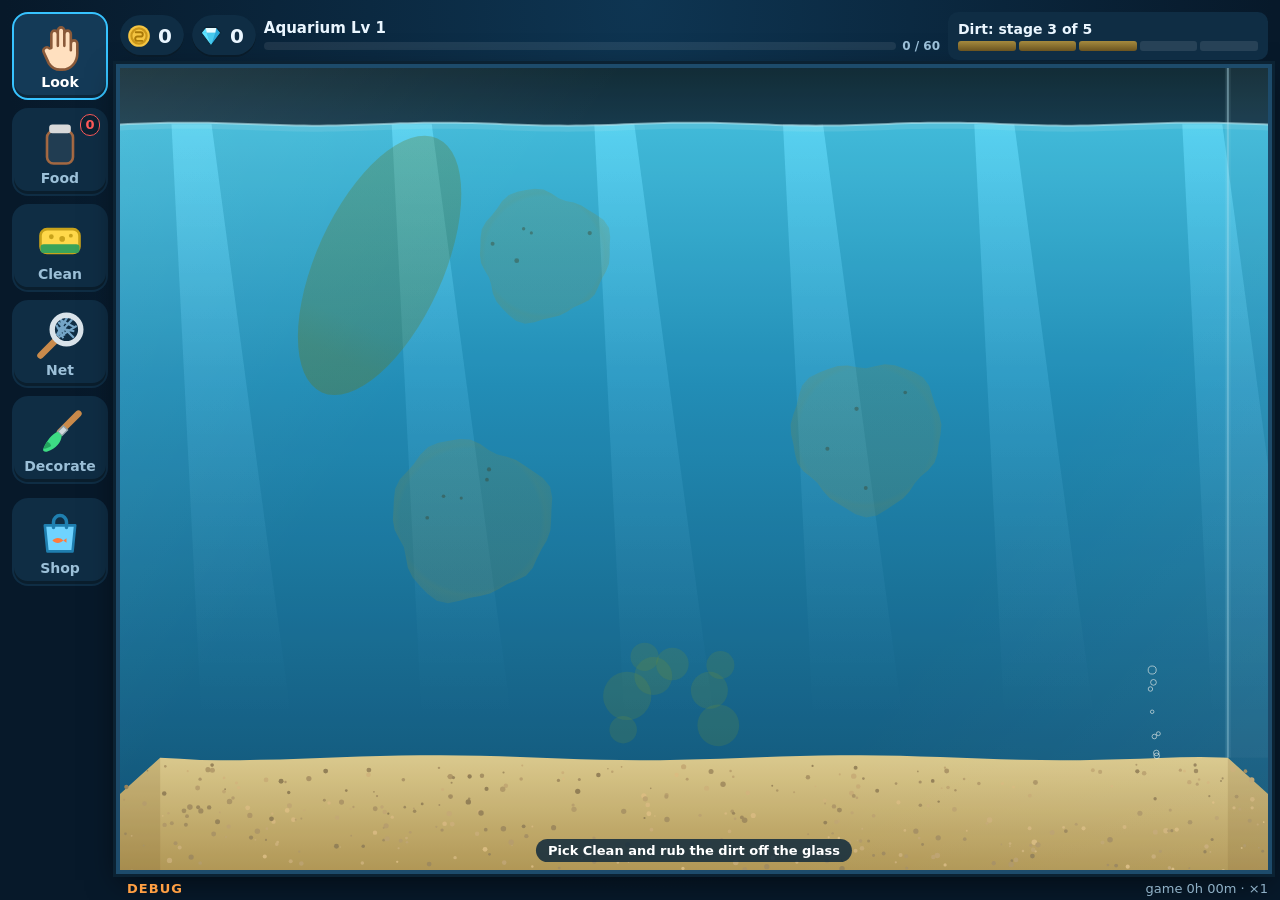
==== commit 32092f76: "Job 4 (Maksims): Art Director food pack icons V1 (art/food-v1/FOOD_V1.md) on the Food shop cards: fo" ====
--- a/index.html
+++ b/index.html
@@ -19,7 +19,7 @@
   <link rel="icon" type="image/png" sizes="192x192" href="icons/icon-192.png">
   <link rel="apple-touch-icon" sizes="180x180" href="icons/icon-180.png">
   <title>Aquarium (prototype)</title>
-  <link rel="stylesheet" href="style.css?v=202609290150">
+  <link rel="stylesheet" href="style.css?v=202609290215">
 </head>
 <body>
   <svg width="0" height="0" style="position:absolute" aria-hidden="true">
@@ -194,11 +194,11 @@
     <div id="rotate-text">Turn your device sideways</div>
   </div>
 
-  <script src="config.js?v=202609290150"></script>
-  <script src="js/fishdata.js?v=202609290150"></script>
-  <script src="js/fishart.js?v=202609290150"></script>
-  <script src="decor/decor-v1-data.js?v=202609290150"></script>
-  <script src="js/game.js?v=202609290150"></script>
-  <script src="js/main.js?v=202609290150"></script>
+  <script src="config.js?v=202609290215"></script>
+  <script src="js/fishdata.js?v=202609290215"></script>
+  <script src="js/fishart.js?v=202609290215"></script>
+  <script src="decor/decor-v1-data.js?v=202609290215"></script>
+  <script src="js/game.js?v=202609290215"></script>
+  <script src="js/main.js?v=202609290215"></script>
 </body>
 </html>
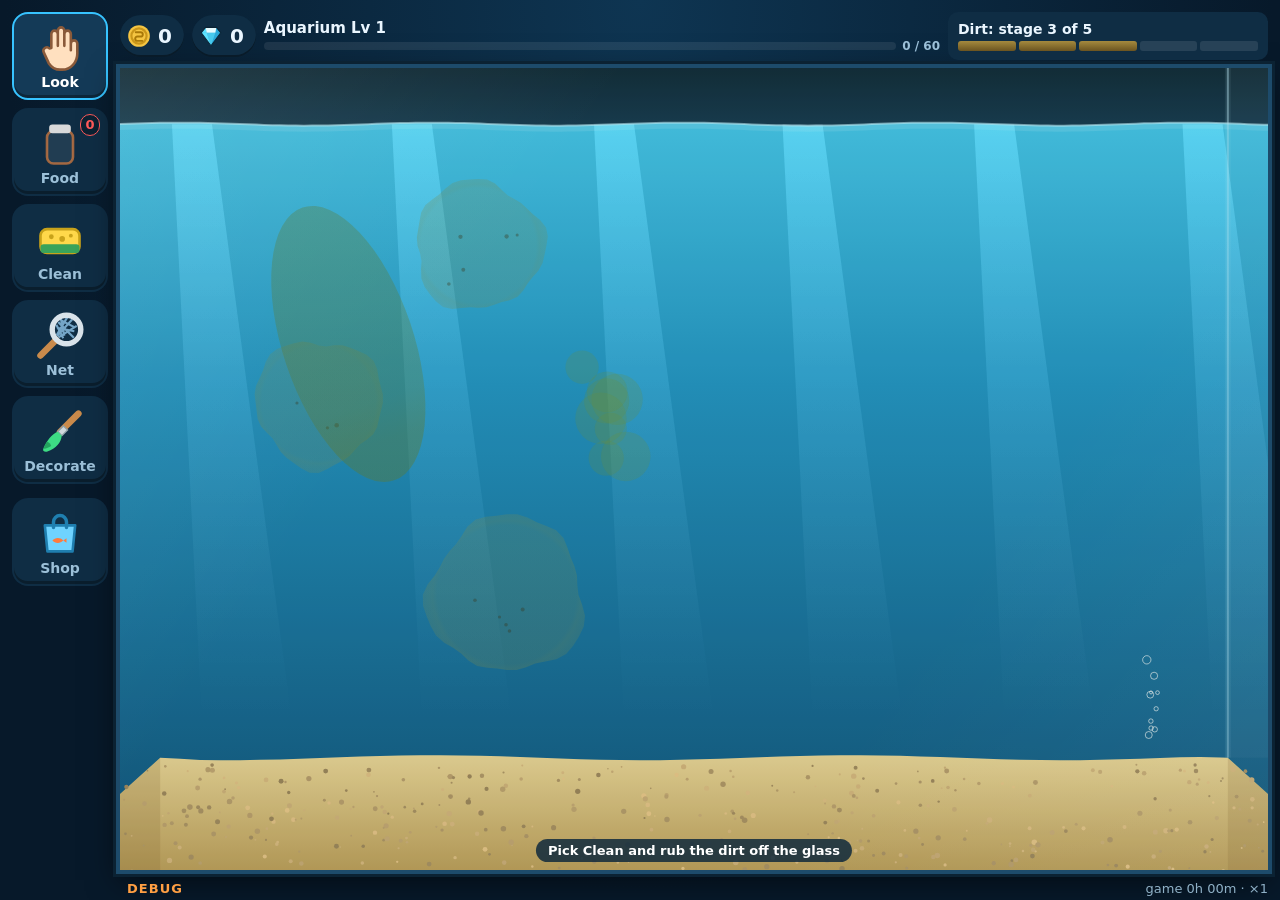
==== commit 1bcc8729: "Job 4 follow-up: tools/sync_food_art.sh (repeatable copy of art/food-v1 -> food/: food_<n>.svg + thu" ====
--- a/index.html
+++ b/index.html
@@ -19,7 +19,7 @@
   <link rel="icon" type="image/png" sizes="192x192" href="icons/icon-192.png">
   <link rel="apple-touch-icon" sizes="180x180" href="icons/icon-180.png">
   <title>Aquarium (prototype)</title>
-  <link rel="stylesheet" href="style.css?v=202609290215">
+  <link rel="stylesheet" href="style.css?v=202609290220">
 </head>
 <body>
   <svg width="0" height="0" style="position:absolute" aria-hidden="true">
@@ -194,11 +194,11 @@
     <div id="rotate-text">Turn your device sideways</div>
   </div>
 
-  <script src="config.js?v=202609290215"></script>
-  <script src="js/fishdata.js?v=202609290215"></script>
-  <script src="js/fishart.js?v=202609290215"></script>
-  <script src="decor/decor-v1-data.js?v=202609290215"></script>
-  <script src="js/game.js?v=202609290215"></script>
-  <script src="js/main.js?v=202609290215"></script>
+  <script src="config.js?v=202609290220"></script>
+  <script src="js/fishdata.js?v=202609290220"></script>
+  <script src="js/fishart.js?v=202609290220"></script>
+  <script src="decor/decor-v1-data.js?v=202609290220"></script>
+  <script src="js/game.js?v=202609290220"></script>
+  <script src="js/main.js?v=202609290220"></script>
 </body>
 </html>
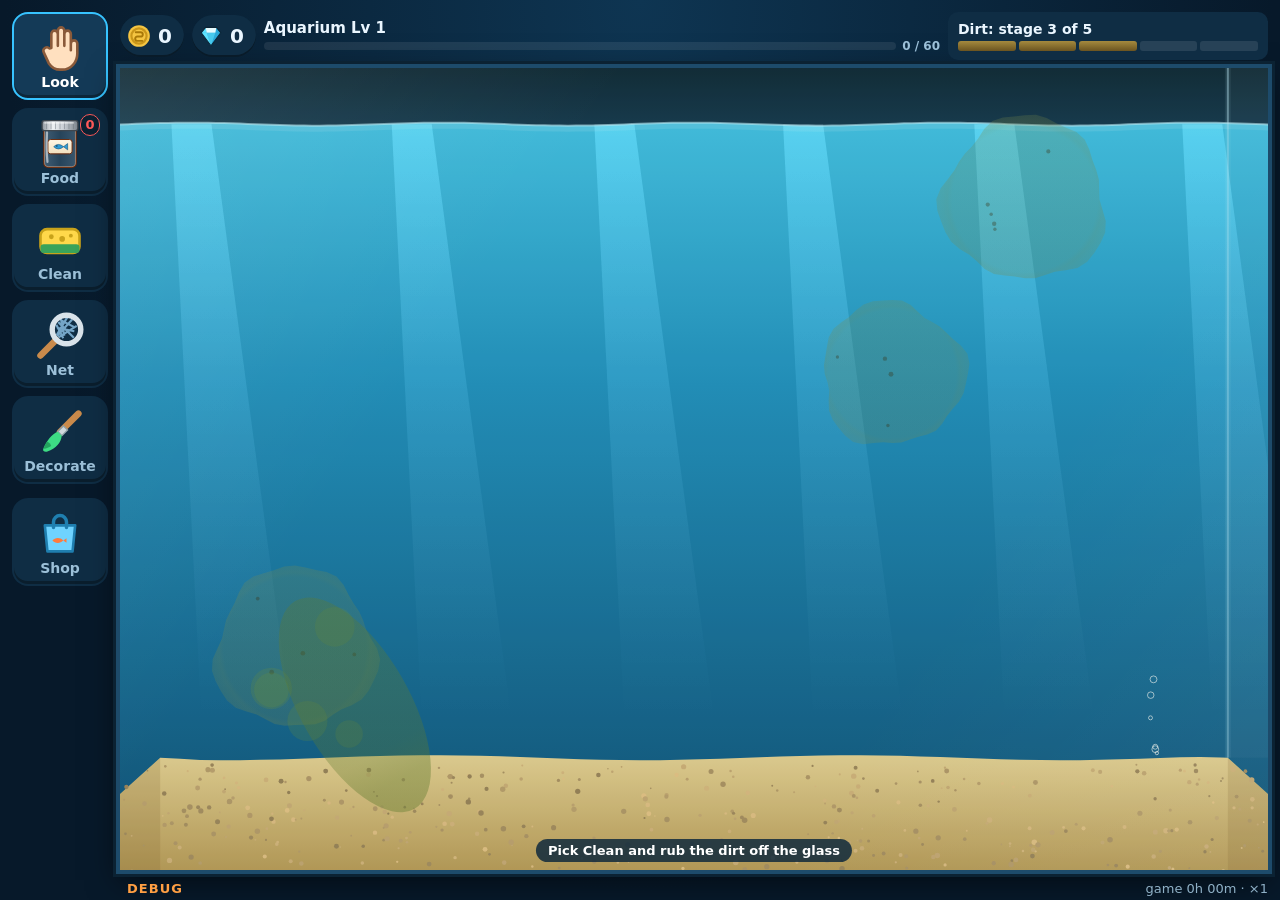
==== commit c88db5bb: "Job 5 (Maksims): Food button pot V1 (Art Director art/food-v1/FOOD_V1.md 'Food button'): food/food_b" ====
--- a/index.html
+++ b/index.html
@@ -19,7 +19,7 @@
   <link rel="icon" type="image/png" sizes="192x192" href="icons/icon-192.png">
   <link rel="apple-touch-icon" sizes="180x180" href="icons/icon-180.png">
   <title>Aquarium (prototype)</title>
-  <link rel="stylesheet" href="style.css?v=202609290220">
+  <link rel="stylesheet" href="style.css?v=202609290230">
 </head>
 <body>
   <svg width="0" height="0" style="position:absolute" aria-hidden="true">
@@ -194,11 +194,11 @@
     <div id="rotate-text">Turn your device sideways</div>
   </div>
 
-  <script src="config.js?v=202609290220"></script>
-  <script src="js/fishdata.js?v=202609290220"></script>
-  <script src="js/fishart.js?v=202609290220"></script>
-  <script src="decor/decor-v1-data.js?v=202609290220"></script>
-  <script src="js/game.js?v=202609290220"></script>
-  <script src="js/main.js?v=202609290220"></script>
+  <script src="config.js?v=202609290230"></script>
+  <script src="js/fishdata.js?v=202609290230"></script>
+  <script src="js/fishart.js?v=202609290230"></script>
+  <script src="decor/decor-v1-data.js?v=202609290230"></script>
+  <script src="js/game.js?v=202609290230"></script>
+  <script src="js/main.js?v=202609290230"></script>
 </body>
 </html>
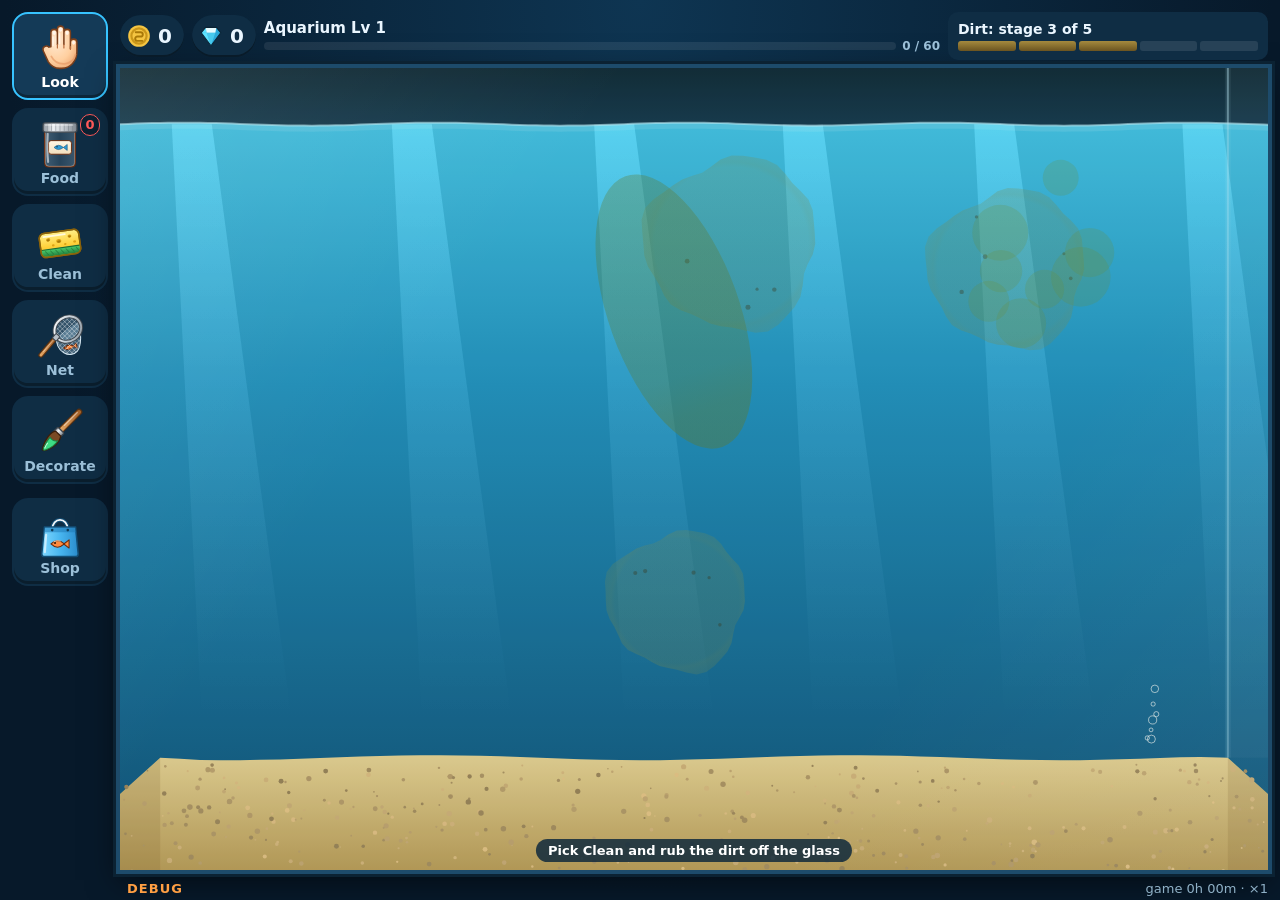
==== commit e9cd375b: "Job 6 (Maksims): toolbar icons V1 (Art Director art/toolbar-v1/TOOLBAR_V1.md): all six left side-bar" ====
--- a/index.html
+++ b/index.html
@@ -19,34 +19,94 @@
   <link rel="icon" type="image/png" sizes="192x192" href="icons/icon-192.png">
   <link rel="apple-touch-icon" sizes="180x180" href="icons/icon-180.png">
   <title>Aquarium (prototype)</title>
-  <link rel="stylesheet" href="style.css?v=202609290230">
+  <link rel="stylesheet" href="style.css?v=202609290240">
 </head>
 <body>
   <svg width="0" height="0" style="position:absolute" aria-hidden="true">
     <defs>
       <symbol id="i-coin" viewBox="0 0 24 24"><circle cx="12" cy="12" r="10" fill="#f5c542"/><circle cx="12" cy="12" r="7" fill="none" stroke="#c9961a" stroke-width="2"/><path d="M9 8.5h4.5a2 2 0 0 1 0 4H10.5a2 2 0 0 0 0 4H15" fill="none" stroke="#a87808" stroke-width="1.8" stroke-linecap="round"/></symbol>
       <symbol id="i-gem" viewBox="0 0 24 24"><path d="M7 4h10l4 5-9 12L3 9z" fill="#2ba8d8"/><path d="M3 9h18L12 21z" fill="#2ba8d8"/><path d="M3 9l9 12L8 9z" fill="#5fe3ff"/><path d="M7 4l1 5H3z" fill="#5fe3ff"/><path d="M7 4h10l-1 5H8z" fill="#e6fbff"/><path d="M8 9h8l-4 12z" fill="#5fe3ff" opacity=".55"/><path d="M7 4h10l4 5-9 12L3 9z" fill="none" stroke="#0b2233" stroke-width="1" stroke-linejoin="round"/></symbol>
-      <symbol id="i-food" viewBox="0 0 24 24"><rect x="6" y="6" width="12" height="15" rx="3" fill="#ff8a3d"/><rect x="7" y="3" width="10" height="4" rx="1.5" fill="#d9d9d9"/><circle cx="10" cy="12" r="1.3" fill="#fff4"/><circle cx="14" cy="15" r="1.3" fill="#fff4"/><circle cx="11" cy="17.5" r="1.1" fill="#fff4"/></symbol>
-      <symbol id="i-food-empty" viewBox="0 0 24 24"><rect x="6" y="6" width="12" height="15" rx="3" fill="rgba(255,255,255,0.08)" stroke="#ff8a3d" stroke-opacity=".6" stroke-width="1.2"/><rect x="7" y="3" width="10" height="4" rx="1.5" fill="#d9d9d9"/></symbol>
-      <symbol id="i-hand" viewBox="0 0 24 24"><path d="M8 12V5.5a1.5 1.5 0 0 1 3 0V11V4a1.5 1.5 0 0 1 3 0v7V5.5a1.5 1.5 0 0 1 3 0V13v-3a1.5 1.5 0 0 1 3 0v4.5c0 4-3 7.5-7 7.5h-1c-2.5 0-4-1.2-5.2-3L4.5 14a1.6 1.6 0 0 1 2.6-1.8z" fill="#ffe0bf" stroke="#8a5a3a" stroke-width="1.2" stroke-linejoin="round"/></symbol>
-      <symbol id="i-sponge" viewBox="0 0 24 24"><rect x="3" y="7" width="18" height="11" rx="3" fill="#ffd84a" stroke="#c8a21a" stroke-width="1.2"/><rect x="3" y="14" width="18" height="4" rx="1.5" fill="#3aa35a"/><circle cx="8" cy="10.5" r="1.1" fill="#c8a21a"/><circle cx="13" cy="11.5" r="1.3" fill="#c8a21a"/><circle cx="17" cy="10" r="0.9" fill="#c8a21a"/></symbol>
-      <symbol id="i-net" viewBox="0 0 24 24"><path d="M10.2 13.8L3 21" stroke="#c98a4b" stroke-width="3" stroke-linecap="round"/><g stroke="#9fd8ff" stroke-opacity=".7" stroke-width="1"><path d="M11.2 5.6L18.4 12.8M12.2 4.6l6.2 3.2M10.6 8.2l8 1.6M12.4 3.9l1.6 8M10.3 6.8l3.2 6.2M15.4 3.3l-4.9 8.3M17.6 4.4l-6.9 7.6M19.7 7.3l-8.4 5.3"/></g><circle cx="15" cy="9" r="6.6" fill="none" stroke="#d9e3ea" stroke-width="2.5"/></symbol>
-      <symbol id="i-brush" viewBox="0 0 24 24"><path d="M20.5 3.5L12 12" stroke="#c98a4b" stroke-width="3" stroke-linecap="round"/><path d="M13.6 9.2l1.9 1.9-2.6 2.6-1.9-1.9z" fill="#cfd8dc" stroke="#8fa0a8" stroke-width=".6"/><path d="M11 11.9l1.8 1.8c-.3 3.2-2.6 5.8-6.6 7.3-1.2.4-2.4-.2-1.9-1.3 1.6-3.5 3.9-6.9 6.7-7.8z" fill="#3ddc84"/><path d="M4.3 19.7c.4-1.1 1-2.2 1.6-3.2 1 .2 1.8 1 2 2-1.1.7-2.3 1.3-3.6 1.2z" fill="#23a35f"/></symbol>
-      <symbol id="i-shop" viewBox="0 0 24 24"><path d="M5 8h14l-1.2 12H6.2z" fill="#6fd3ff" stroke="#1f7fb0" stroke-width="1.2" stroke-linejoin="round"/><path d="M9 9V6.5a3 3 0 0 1 6 0V9" fill="none" stroke="#1f7fb0" stroke-width="1.6" stroke-linecap="round"/><path d="M8.5 15c1.2-1.4 3.5-1.6 5 0l1.5-1v2l-1.5-1c-1.5 1.6-3.8 1.4-5 0z" fill="#ff7a3d"/></symbol>
-      <clipPath id="food-clip" clipPathUnits="userSpaceOnUse"><rect id="food-clip-rect" x="0" y="6" width="24" height="15"/></clipPath>
     </defs>
   </svg>
 
   <div id="app">
     <nav id="tools" aria-label="Tools">
-      <button class="tool" data-tool="hand" aria-pressed="true"><svg><use href="#i-hand"/></svg><span>Look</span></button>
-      <button class="tool" data-tool="food"><span class="ico">
-          <svg id="food-icon" viewBox="0 0 24 24"><g id="food-partial"><use href="#i-food-empty"/><g clip-path="url(#food-clip)"><use href="#i-food"/></g></g><use id="food-empty" href="#i-food-empty" hidden/></svg>
+      <!-- Toolbar icons V1 (Art Director art/toolbar-v1): each icon's SVG inlined by tools/sync_toolbar_art.py between the
+           tb markers (no <use>); static art, pressed = blue border only (no button animations); Food = pot with the food level -->
+      <button class="tool" data-tool="hand" aria-pressed="true"><span class="ico"><!--tb:hand--><svg xmlns="http://www.w3.org/2000/svg" viewBox="0 0 120 120" class="tb tb-hand"><defs><radialGradient id="tbh-skin" cx=".38" cy=".35" r=".8"><stop offset="0" stop-color="#ffe9d2"/><stop offset=".6" stop-color="#ffcf9f"/><stop offset="1" stop-color="#eaa06a"/></radialGradient></defs>
+<g transform="scale(5) translate(-0.2 -0.6)">
+ <path d="M8 12V5.5a1.5 1.5 0 0 1 3 0V11V4a1.5 1.5 0 0 1 3 0v7V5.5a1.5 1.5 0 0 1 3 0V13v-3a1.5 1.5 0 0 1 3 0v4.5c0 4-3 7.5-7 7.5h-1c-2.5 0-4-1.2-5.2-3L4.5 14a1.6 1.6 0 0 1 2.6-1.8z" fill="url(#tbh-skin)" stroke="#7a3f1c" stroke-width=".7" stroke-linejoin="round"/>
+ <path d="M8.2 16.5c1.2 2.4 3.4 3.6 6.2 3.4 2.6-.2 4.4-2 5-4.4" fill="none" stroke="#e79a66" stroke-opacity=".7" stroke-width=".8" stroke-linecap="round"/>
+ <path d="M11 11v1.6M14 11v1.6M17 12v1.2" stroke="#b86a3c" stroke-width=".55" stroke-linecap="round"/>
+ <g fill="#fff" fill-opacity=".75"><ellipse cx="9.5" cy="5.6" rx=".75" ry=".95"/><ellipse cx="12.5" cy="4.1" rx=".75" ry=".95"/><ellipse cx="15.5" cy="5.6" rx=".75" ry=".95"/><ellipse cx="18.5" cy="10.1" rx=".75" ry=".95"/></g>
+ <path d="M9 7.5v4M12 6v4.5" stroke="#fff" stroke-opacity=".55" stroke-width=".7" stroke-linecap="round"/>
+</g></svg><!--/tb:hand--></span><span>Look</span></button>
+      <button class="tool" data-tool="food"><span class="ico"><!--tb:food--><svg id="food-icon" data-art="toolbar-v1" xmlns="http://www.w3.org/2000/svg" viewBox="0 0 120 120" class="tb tb-food"><defs><linearGradient id="fb-fbb-food" x1="0" x2="1"><stop offset="0" stop-color="#e0621c"/><stop offset=".28" stop-color="#ff9a4a"/><stop offset=".55" stop-color="#ff8a3d"/><stop offset="1" stop-color="#c9501a"/></linearGradient>
+<linearGradient id="fb-fbb-lid" x1="0" x2="1"><stop offset="0" stop-color="#8e969e"/><stop offset=".3" stop-color="#eef1f4"/><stop offset=".6" stop-color="#c9ced4"/><stop offset="1" stop-color="#7c848c"/></linearGradient>
+<linearGradient id="fb-fbb-lab" x1="0" y1="0" x2="0" y2="1"><stop offset="0" stop-color="#fff7e6"/><stop offset="1" stop-color="#f1dfbd"/></linearGradient>
+<linearGradient id="fb-fbb-glass" x1="0" x2="1"><stop offset="0" stop-color="#cfe9ff" stop-opacity=".26"/><stop offset=".5" stop-color="#cfe9ff" stop-opacity=".12"/><stop offset="1" stop-color="#cfe9ff" stop-opacity=".22"/></linearGradient><clipPath id="food-level-clip" clipPathUnits="userSpaceOnUse"><rect id="food-level-rect" x="-60" y="0" width="120" height="0"/></clipPath></defs><clipPath id="fb-fill-clip" clipPathUnits="userSpaceOnUse"><path id="fb-fill-clip-path" d="M-32 -83 Q-34.5 -83 -34.5 -80 L-34.5 -10.5 Q-34.5 -1.5 -25.5 -1.5 L25.5 -1.5 Q34.5 -1.5 34.5 -10.5 L34.5 -80 Q34.5 -83 32 -83 Z"/></clipPath>
+
+<g class="pot"><g transform="translate(60 113) scale(.98)"><g id="fb-body"><!-- empty glass pot: always drawn first -->
+ <path d="M-33 -84 Q-36 -84 -36 -80 L-36 -10 Q-36 0 -26 0 L26 0 Q36 0 36 -10 L36 -80 Q36 -84 33 -84 Z" fill="url(#fb-fbb-glass)"/>
+</g>
+<g id="food-level" clip-path="url(#food-level-clip)" style="display:none"><g id="fb-fill" clip-path="url(#fb-fill-clip)"><!-- the food, full (y -84 .. 0). Clip it to the current level: visible from y = -84 * level down to 0 -->
+ <rect x="-40" y="-86" width="80" height="88" fill="url(#fb-fbb-food)"/>
+ <rect x="-40" y="-18" width="80" height="20" fill="#b8461a" opacity=".45"/>
+ <circle cx="-18" cy="-70" r="3.2" fill="#ffd2a6" opacity=".75"/><circle cx="16" cy="-74" r="2.6" fill="#ffd2a6" opacity=".7"/><circle cx="22" cy="-24" r="3" fill="#ffd2a6" opacity=".6"/><circle cx="-20" cy="-26" r="2.4" fill="#ffd2a6" opacity=".6"/><circle cx="6" cy="-12" r="2.2" fill="#ffd2a6" opacity=".5"/>
+</g></g>
+<g id="fb-rim"><!-- drawn last, on top of the fill: outline, label, shine, lid -->
+ <path d="M-33 -84 Q-36 -84 -36 -80 L-36 -10 Q-36 0 -26 0 L26 0 Q36 0 36 -10 L36 -80 Q36 -84 33 -84 Z" fill="none" stroke="#6b2a0c" stroke-width="3" stroke-linejoin="round"/>
+ <path d="M-32 -83 Q-34.5 -83 -34.5 -80 L-34.5 -10.5 Q-34.5 -1.5 -25.5 -1.5 L25.5 -1.5 Q34.5 -1.5 34.5 -10.5 L34.5 -80 Q34.5 -83 32 -83 Z" fill="none" stroke="#ffe0c4" stroke-opacity=".55" stroke-width="1.6"/>
+ <rect x="-27" y="-62" width="54" height="32" rx="6" fill="url(#fb-fbb-lab)" stroke="#6b2a0c" stroke-width="2.2"/>
+ <path d="M-14 -46 Q-4 -56 8 -46 Q-4 -36 -14 -46 Z M8 -46 L17 -53 L17 -39 Z" fill="#2f9bd6" stroke="#16557d" stroke-width="1.4" stroke-linejoin="round"/>
+ <circle cx="-7" cy="-47.5" r="1.6" fill="#0d2f45"/>
+ <path d="M-29 -78 Q-31 -40 -28 -12" fill="none" stroke="#fff" stroke-opacity=".55" stroke-width="5" stroke-linecap="round"/>
+ <rect x="-40" y="-104" width="80" height="22" rx="5" fill="url(#fb-fbb-lid)" stroke="#3e464e" stroke-width="3"/>
+ <path d="M-30 -101 V-85 M-20 -101 V-85 M-10 -101 V-85 M0 -101 V-85 M10 -101 V-85 M20 -101 V-85 M30 -101 V-85" stroke="#6d757d" stroke-opacity=".55" stroke-width="2"/>
+ <path d="M-34 -99 H30" stroke="#fff" stroke-opacity=".7" stroke-width="2.5" stroke-linecap="round"/>
+</g></g></g></svg><!--/tb:food-->
           <b id="food-badge" class="badge">0</b></span><span>Food</span></button>
-      <button class="tool" data-tool="sponge"><svg><use href="#i-sponge"/></svg><span>Clean</span></button>
-      <button class="tool" data-tool="net"><svg><use href="#i-net"/></svg><span>Net</span></button>
-      <button class="tool" data-tool="brush"><svg><use href="#i-brush"/></svg><span>Decorate</span></button>
-      <button class="tool action" id="btn-shop"><svg><use href="#i-shop"/></svg><span>Shop</span></button>
+      <button class="tool" data-tool="sponge"><span class="ico"><!--tb:sponge--><svg xmlns="http://www.w3.org/2000/svg" viewBox="0 0 120 120" class="tb tb-sponge"><defs><linearGradient id="tbs-yel" x1="0" y1="0" x2="0" y2="1"><stop offset="0" stop-color="#fff08a"/><stop offset=".55" stop-color="#ffd23d"/><stop offset="1" stop-color="#f2b21c"/></linearGradient><linearGradient id="tbs-grn" x1="0" y1="0" x2="0" y2="1"><stop offset="0" stop-color="#4ccf6e"/><stop offset="1" stop-color="#23813f"/></linearGradient></defs>
+
+<g class="sponge"><g transform="rotate(-8 60 68)">
+ <rect x="14" y="40" width="92" height="56" rx="12" fill="url(#tbs-yel)" stroke="#8a620a" stroke-width="3.5"/>
+ <path d="M15.8 78 H104.2 V84 Q104.2 94.2 94 94.2 H26 Q15.8 94.2 15.8 84 Z" fill="url(#tbs-grn)"/>
+ <path d="M24 82l6 8M36 82l6 8M48 82l6 8M60 82l6 8M72 82l6 8M84 82l6 8M96 82l4 6" stroke="#1d6b33" stroke-opacity=".6" stroke-width="2.2" stroke-linecap="round"/>
+ <path d="M15.8 78 H104.2" stroke="#1d6b33" stroke-width="2.5"/>
+ <rect x="14" y="40" width="92" height="56" rx="12" fill="none" stroke="#8a620a" stroke-width="3.5"/>
+ <g fill="#dca317"><ellipse cx="34" cy="56" rx="5" ry="4"/><ellipse cx="58" cy="62" rx="6" ry="4.6"/><ellipse cx="84" cy="54" rx="4.4" ry="3.6"/><ellipse cx="94" cy="68" rx="3.4" ry="2.8"/><ellipse cx="44" cy="70" rx="3.2" ry="2.6"/><ellipse cx="72" cy="71" rx="2.8" ry="2.3"/></g>
+ <g fill="#a87908"><ellipse cx="34" cy="57.2" rx="3.3" ry="2.4"/><ellipse cx="58" cy="63.4" rx="4" ry="2.8"/><ellipse cx="84" cy="55.1" rx="2.9" ry="2.1"/></g>
+ <path d="M24 48 H74" stroke="#fff" stroke-opacity=".75" stroke-width="4" stroke-linecap="round"/>
+</g></g></svg><!--/tb:sponge--></span><span>Clean</span></button>
+      <button class="tool" data-tool="net"><span class="ico"><!--tb:net--><svg xmlns="http://www.w3.org/2000/svg" viewBox="0 0 120 120" class="tb tb-net"><defs><clipPath id="tbn-clip"><path d="M52 62 C49 97 84 114 100 95 C110 83 109 50 104 26 Z"/><ellipse cx="78" cy="44" rx="32" ry="28" transform="rotate(-35 78 44)"/></clipPath><linearGradient id="tbn-wood" x1="0" x2="1"><stop offset="0" stop-color="#e3a562"/><stop offset="1" stop-color="#a8652c"/></linearGradient><linearGradient id="tbn-steel" x1="0" y1="0" x2="1" y2="1"><stop offset="0" stop-color="#ffffff"/><stop offset=".5" stop-color="#c9d2da"/><stop offset="1" stop-color="#8d979f"/></linearGradient></defs>
+<path d="M50 64 L16 104" stroke="#5a3212" stroke-width="12" stroke-linecap="round"/>
+<path d="M50 64 L16 104" stroke="url(#tbn-wood)" stroke-width="6.5" stroke-linecap="round"/>
+<path d="M44 70 L22 96" stroke="#fff" stroke-opacity=".45" stroke-width="2" stroke-linecap="round"/>
+<path d="M52 62 C49 97 84 114 100 95 C110 83 109 50 104 26 Z" fill="#bfe6ff" fill-opacity=".28"/><ellipse cx="78" cy="44" rx="32" ry="28" transform="rotate(-35 78 44)" fill="#bfe6ff" fill-opacity=".2"/>
+<g transform="translate(80 86) rotate(-12)"><path d="M-12 0 Q0 -10 12 0 Q0 10 -12 0 Z M11 0 L19 -6 L19 6 Z" fill="#ff8a3d" stroke="#6b2a0c" stroke-width="2.2" stroke-linejoin="round"/><circle cx="-5" cy="-1.5" r="1.8" fill="#2a1206"/></g>
+<g clip-path="url(#tbn-clip)" stroke="#fff" stroke-opacity=".6" stroke-width="1.5"><path d="M-110 0 L10 120"/><path d="M10 0 L-110 120"/><path d="M-99 0 L21 120"/><path d="M21 0 L-99 120"/><path d="M-88 0 L32 120"/><path d="M32 0 L-88 120"/><path d="M-77 0 L43 120"/><path d="M43 0 L-77 120"/><path d="M-66 0 L54 120"/><path d="M54 0 L-66 120"/><path d="M-55 0 L65 120"/><path d="M65 0 L-55 120"/><path d="M-44 0 L76 120"/><path d="M76 0 L-44 120"/><path d="M-33 0 L87 120"/><path d="M87 0 L-33 120"/><path d="M-22 0 L98 120"/><path d="M98 0 L-22 120"/><path d="M-11 0 L109 120"/><path d="M109 0 L-11 120"/><path d="M0 0 L120 120"/><path d="M120 0 L0 120"/><path d="M11 0 L131 120"/><path d="M131 0 L11 120"/><path d="M22 0 L142 120"/><path d="M142 0 L22 120"/><path d="M33 0 L153 120"/><path d="M153 0 L33 120"/><path d="M44 0 L164 120"/><path d="M164 0 L44 120"/><path d="M55 0 L175 120"/><path d="M175 0 L55 120"/><path d="M66 0 L186 120"/><path d="M186 0 L66 120"/><path d="M77 0 L197 120"/><path d="M197 0 L77 120"/><path d="M88 0 L208 120"/><path d="M208 0 L88 120"/><path d="M99 0 L219 120"/><path d="M219 0 L99 120"/><path d="M110 0 L230 120"/><path d="M230 0 L110 120"/></g>
+<path d="M52 62 C49 97 84 114 100 95 C110 83 109 50 104 26" fill="none" stroke="#e6f6ff" stroke-opacity=".9" stroke-width="2.4" stroke-linecap="round"/>
+<ellipse cx="78" cy="44" rx="32" ry="28" transform="rotate(-35 78 44)" fill="none" stroke="#3e464e" stroke-width="9"/>
+<ellipse cx="78" cy="44" rx="32" ry="28" transform="rotate(-35 78 44)" fill="none" stroke="url(#tbn-steel)" stroke-width="4.5"/>
+<rect x="45" y="56" width="12" height="14" rx="3" fill="#b8c0c8" stroke="#3e464e" stroke-width="2.5" transform="rotate(40 51 63)"/></svg><!--/tb:net--></span><span>Net</span></button>
+      <button class="tool" data-tool="brush"><span class="ico"><!--tb:brush--><svg xmlns="http://www.w3.org/2000/svg" viewBox="0 0 120 120" class="tb tb-brush"><defs><linearGradient id="tbb-wood" x1="0" x2="1"><stop offset="0" stop-color="#e3a562"/><stop offset="1" stop-color="#a8652c"/></linearGradient><linearGradient id="tbb-steel" x1="0" x2="1"><stop offset="0" stop-color="#8e969e"/><stop offset=".35" stop-color="#f2f5f7"/><stop offset="1" stop-color="#7c848c"/></linearGradient></defs>
+<g class="brushg">
+ <path d="M104 14 L62 56" stroke="#5a3212" stroke-width="15" stroke-linecap="round"/>
+ <path d="M104 14 L62 56" stroke="url(#tbb-wood)" stroke-width="9.5" stroke-linecap="round"/>
+ <path d="M100 15 L70 45" stroke="#fff" stroke-opacity=".45" stroke-width="2.5" stroke-linecap="round"/>
+ <rect x="-10" y="-9" width="20" height="18" rx="3" fill="url(#tbb-steel)" stroke="#3e464e" stroke-width="3" transform="translate(56 62) rotate(45)"/>
+ <path d="M50 58 C38 60 26 76 20 96 C18 102 22 104 28 102 C46 96 60 82 62 70 Z" fill="#7a4a24" stroke="#3a1e0a" stroke-width="3" stroke-linejoin="round"/>
+ <path d="M37 72 C30 80 25 90 22 97 C20 102 23 103 28 101 C40 96 50 88 55 80 C48 82 41 78 37 72 Z" fill="#3ddc84" stroke="#1d7a44" stroke-width="2.5" stroke-linejoin="round"/>
+ <path d="M31 86 C28 90 26 94 25 97" stroke="#caffdf" stroke-width="2.5" stroke-linecap="round"/>
+</g></svg><!--/tb:brush--></span><span>Decorate</span></button>
+      <button class="tool action" id="btn-shop"><span class="ico"><!--tb:shop--><svg xmlns="http://www.w3.org/2000/svg" viewBox="0 0 120 120" class="tb tb-shop"><defs><linearGradient id="tbp-bag" x1="0" x2="1"><stop offset="0" stop-color="#7fd8ff"/><stop offset=".5" stop-color="#48b6f0"/><stop offset="1" stop-color="#2a8bcb"/></linearGradient></defs>
+<path d="M42 50 C42 20 78 20 78 50" fill="none" stroke="#134e75" stroke-width="9" stroke-linecap="round"/>
+<path d="M42 50 C42 20 78 20 78 50" fill="none" stroke="#f4f7fa" stroke-width="4" stroke-linecap="round"/>
+<path d="M24 44 H96 L102 106 Q102 112 96 112 H24 Q18 112 18 106 Z" fill="url(#tbp-bag)" stroke="#134e75" stroke-width="3.5" stroke-linejoin="round"/>
+<path d="M24.2 45.8 H95.8 L96.8 56 H23.2 Z" fill="#1f78b4" opacity=".55"/>
+<circle cx="42" cy="51" r="3" fill="#0d3a57"/><circle cx="78" cy="51" r="3" fill="#0d3a57"/>
+<path d="M28 62 L25 102" stroke="#fff" stroke-opacity=".6" stroke-width="5" stroke-linecap="round"/>
+<g transform="translate(58 83) scale(1.35)"><path d="M-14 0 Q-3 -11 9 0 Q-3 11 -14 0 Z M8 0 L17 -7 L17 7 Z" fill="#ff8a3d" stroke="#6b2a0c" stroke-width="1.8" stroke-linejoin="round"/><circle cx="-7" cy="-1.5" r="1.7" fill="#2a1206"/><path d="M-9 -4 Q-3 -7 2 -5" stroke="#ffd2a6" stroke-width="1.5" fill="none" stroke-linecap="round"/></g></svg><!--/tb:shop--></span><span>Shop</span></button>
     </nav>
 
     <header id="hud">
@@ -194,11 +254,11 @@
     <div id="rotate-text">Turn your device sideways</div>
   </div>
 
-  <script src="config.js?v=202609290230"></script>
-  <script src="js/fishdata.js?v=202609290230"></script>
-  <script src="js/fishart.js?v=202609290230"></script>
-  <script src="decor/decor-v1-data.js?v=202609290230"></script>
-  <script src="js/game.js?v=202609290230"></script>
-  <script src="js/main.js?v=202609290230"></script>
+  <script src="config.js?v=202609290240"></script>
+  <script src="js/fishdata.js?v=202609290240"></script>
+  <script src="js/fishart.js?v=202609290240"></script>
+  <script src="decor/decor-v1-data.js?v=202609290240"></script>
+  <script src="js/game.js?v=202609290240"></script>
+  <script src="js/main.js?v=202609290240"></script>
 </body>
 </html>
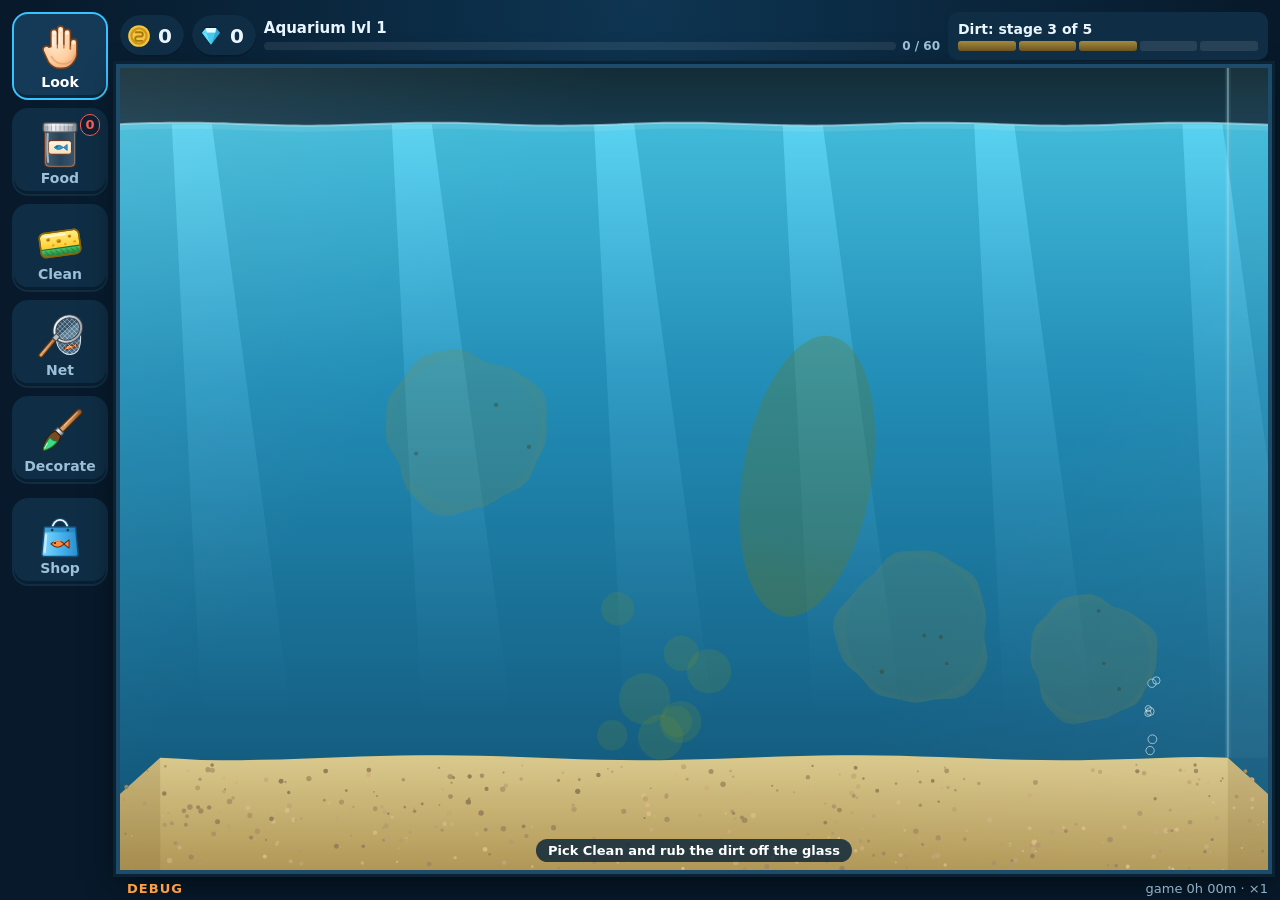
==== commit bb89911a: "Maksims wording fix (approved): 'Aquarium lvl N' instead of 'Aquarium Lv N' in the top bar (index.ht" ====
--- a/index.html
+++ b/index.html
@@ -19,7 +19,7 @@
   <link rel="icon" type="image/png" sizes="192x192" href="icons/icon-192.png">
   <link rel="apple-touch-icon" sizes="180x180" href="icons/icon-180.png">
   <title>Aquarium (prototype)</title>
-  <link rel="stylesheet" href="style.css?v=202609290240">
+  <link rel="stylesheet" href="style.css?v=202609290250">
 </head>
 <body>
   <svg width="0" height="0" style="position:absolute" aria-hidden="true">
@@ -113,7 +113,7 @@
       <div class="res" id="res-gold" title="Gold"><svg><use href="#i-coin"/></svg><span id="gold">0</span></div>
       <div class="res" id="res-gem" title="Diamonds"><svg><use href="#i-gem"/></svg><span id="gems">0</span></div>
       <div id="tanklvl" title="Aquarium level: feeding, level-ups, selling and cleaning earn XP">
-        <div id="tank-label">Aquarium Lv 1</div>
+        <div id="tank-label">Aquarium lvl 1</div>
         <div class="xprow"><div class="bar"><div id="tank-xpbar"></div></div><span id="tank-xp">0 / 60</span></div>
       </div>
       <div id="dirt-win" title="Dirt">
@@ -254,11 +254,11 @@
     <div id="rotate-text">Turn your device sideways</div>
   </div>
 
-  <script src="config.js?v=202609290240"></script>
-  <script src="js/fishdata.js?v=202609290240"></script>
-  <script src="js/fishart.js?v=202609290240"></script>
-  <script src="decor/decor-v1-data.js?v=202609290240"></script>
-  <script src="js/game.js?v=202609290240"></script>
-  <script src="js/main.js?v=202609290240"></script>
+  <script src="config.js?v=202609290250"></script>
+  <script src="js/fishdata.js?v=202609290250"></script>
+  <script src="js/fishart.js?v=202609290250"></script>
+  <script src="decor/decor-v1-data.js?v=202609290250"></script>
+  <script src="js/game.js?v=202609290250"></script>
+  <script src="js/main.js?v=202609290250"></script>
 </body>
 </html>
--- a/style.css
+++ b/style.css
@@ -186,7 +186,7 @@
 .card .btn.poor .price { color: #ff8a8a; }
 .card.locked { opacity: .55; filter: grayscale(.8); }
 .card.locked .btn:disabled { background: #2d3b47; color: #c9d6e0; }
-/* v6.7: food packs use 3 wider columns on Large so '500 food · 125 gold' and 'Unlocks at Aquarium Lv 9' stay on one line */
+/* v6.7: food packs use 3 wider columns on Large so '500 food · 125 gold' and 'Unlocks at Aquarium lvl 9' stay on one line */
 .card.locked .btn .lbl { font-size: 10px; line-height: 1.15; white-space: nowrap; overflow: hidden; text-overflow: ellipsis; max-width: 100%; }
 @media (min-height: 600px) { .card .n { font-size: 15px; } .card .s { font-size: 12px; } .card .btn { font-size: 14px; padding: 7px 8px; } }
 .note { font-size: 11px; color: var(--muted); margin: 8px 0 0; }
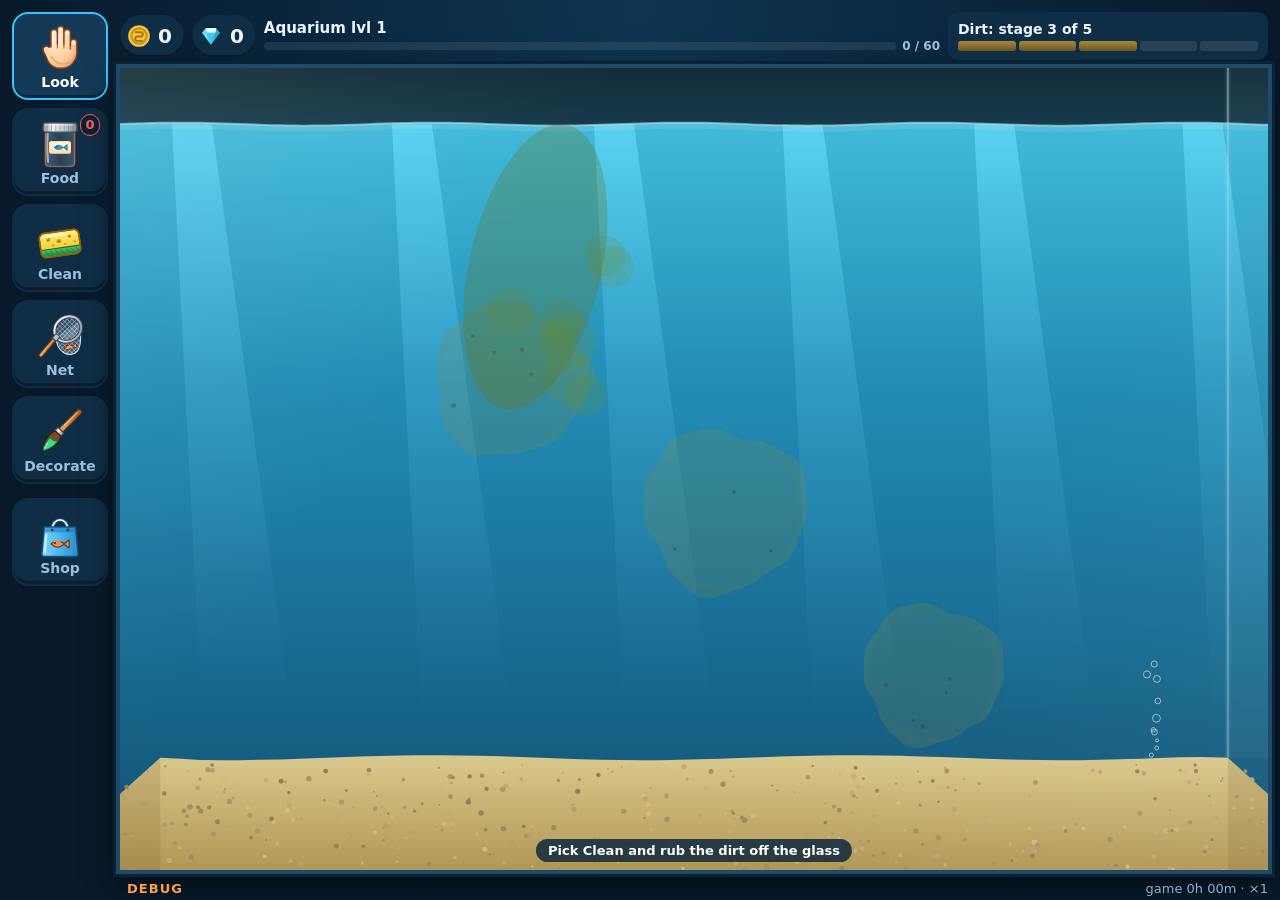
==== commit 345da859: "v6.9 starvation timers + lvl wording (Maksims approved; the lvl wording itself is the previous commi" ====
--- a/index.html
+++ b/index.html
@@ -19,7 +19,7 @@
   <link rel="icon" type="image/png" sizes="192x192" href="icons/icon-192.png">
   <link rel="apple-touch-icon" sizes="180x180" href="icons/icon-180.png">
   <title>Aquarium (prototype)</title>
-  <link rel="stylesheet" href="style.css?v=202609290250">
+  <link rel="stylesheet" href="style.css?v=202609290300">
 </head>
 <body>
   <svg width="0" height="0" style="position:absolute" aria-hidden="true">
@@ -254,11 +254,11 @@
     <div id="rotate-text">Turn your device sideways</div>
   </div>
 
-  <script src="config.js?v=202609290250"></script>
-  <script src="js/fishdata.js?v=202609290250"></script>
-  <script src="js/fishart.js?v=202609290250"></script>
-  <script src="decor/decor-v1-data.js?v=202609290250"></script>
-  <script src="js/game.js?v=202609290250"></script>
-  <script src="js/main.js?v=202609290250"></script>
+  <script src="config.js?v=202609290300"></script>
+  <script src="js/fishdata.js?v=202609290300"></script>
+  <script src="js/fishart.js?v=202609290300"></script>
+  <script src="decor/decor-v1-data.js?v=202609290300"></script>
+  <script src="js/game.js?v=202609290300"></script>
+  <script src="js/main.js?v=202609290300"></script>
 </body>
 </html>
